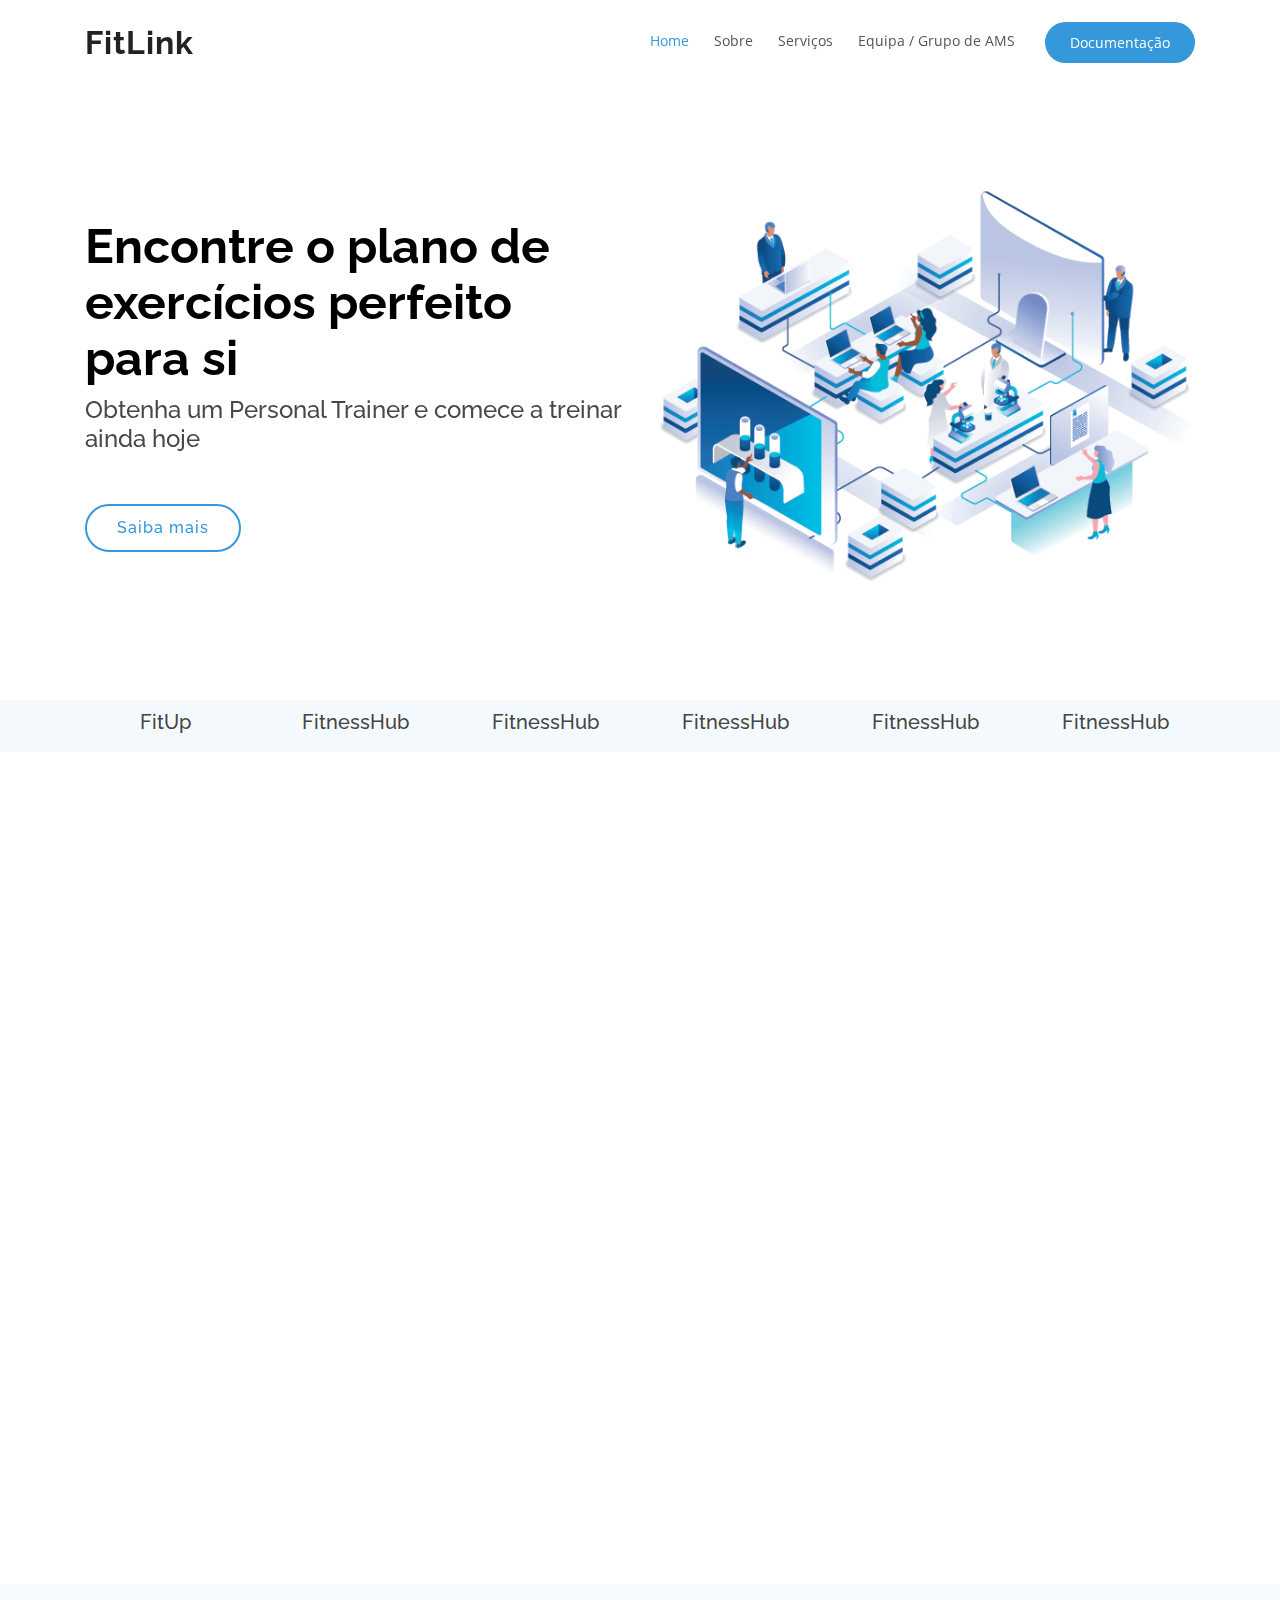
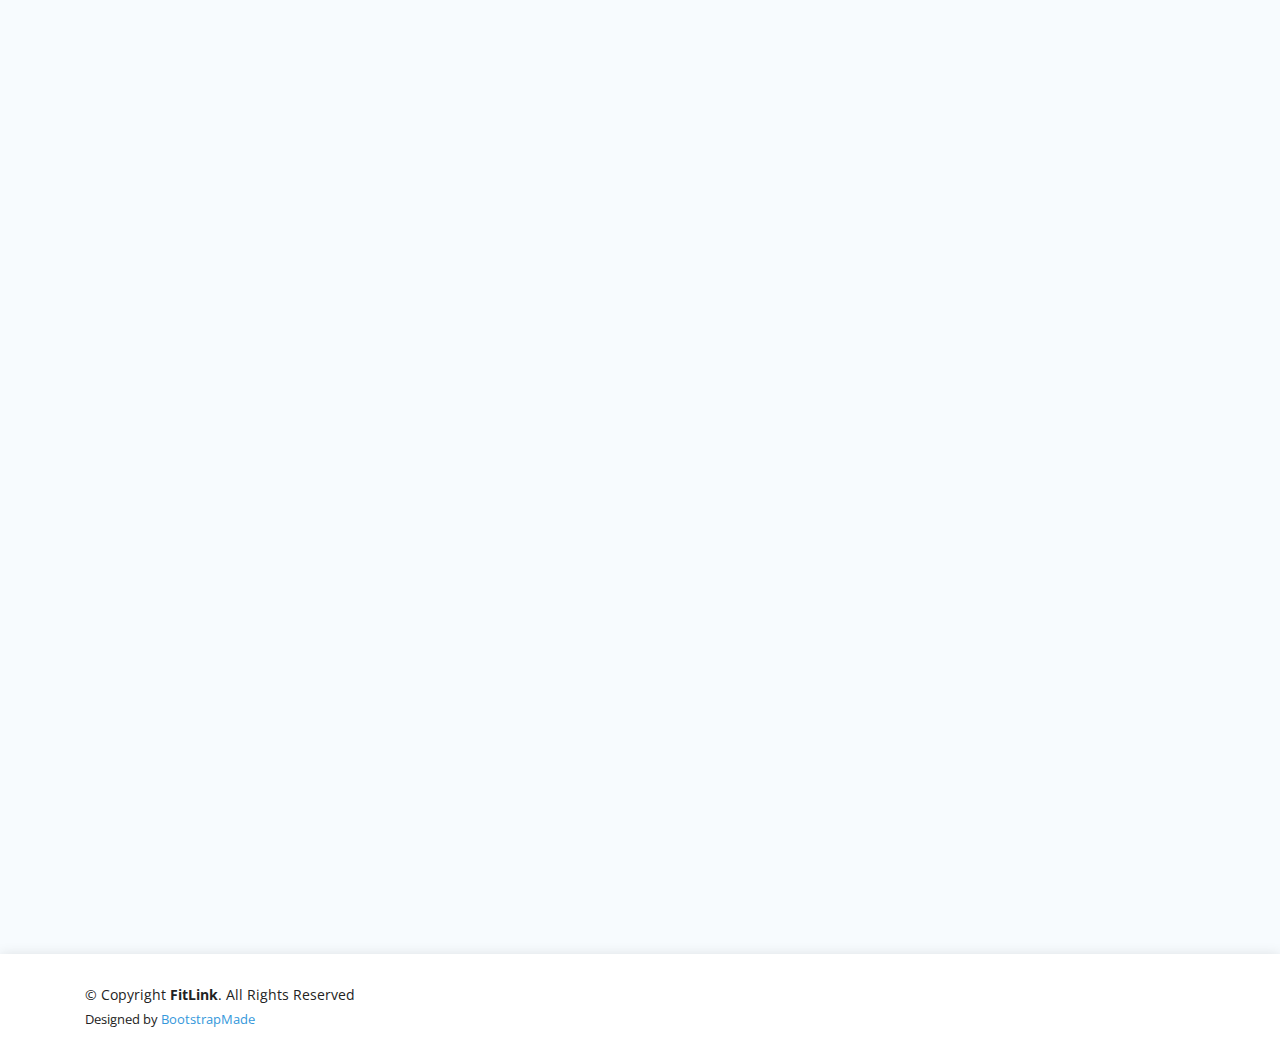
==== index.html @ c886f967 "Fix" ====
<!DOCTYPE html>
<html lang="pt">

<head>
    <meta charset="utf-8">
    <meta content="width=device-width, initial-scale=1.0" name="viewport">

    <title>AMS301 - FitLink</title>
    <meta content="" name="description">
    <meta content="" name="keywords">

    <!-- Favicons -->
    <link href="assets/img/favicon.png" rel="icon">
    <link href="assets/img/apple-touch-icon.png" rel="apple-touch-icon">

    <!-- Google Fonts -->
    <link href="https://fonts.googleapis.com/css?family=Open+Sans:300,300i,400,400i,600,600i,700,700i|Raleway:300,300i,400,400i,500,500i,600,600i,700,700i|Poppins:300,300i,400,400i,500,500i,600,600i,700,700i" rel="stylesheet">

    <!-- Vendor CSS Files -->
    <link href="assets/vendor/bootstrap/css/bootstrap.min.css" rel="stylesheet">
    <link href="assets/vendor/icofont/icofont.min.css" rel="stylesheet">
    <link href="assets/vendor/remixicon/remixicon.css" rel="stylesheet">
    <link href="assets/vendor/boxicons/css/boxicons.min.css" rel="stylesheet">
    <link href="assets/vendor/owl.carousel/assets/owl.carousel.min.css" rel="stylesheet">
    <link href="assets/vendor/venobox/venobox.css" rel="stylesheet">
    <link href="assets/vendor/aos/aos.css" rel="stylesheet">

    <!-- Template Main CSS File -->
    <link href="assets/css/style.css" rel="stylesheet">

    <!-- =======================================================
  * Template Name: Vesperr - v2.2.1
  * Template URL: https://bootstrapmade.com/vesperr-free-bootstrap-template/
  * Author: BootstrapMade.com
  * License: https://bootstrapmade.com/license/
  ======================================================== -->
</head>

<body>

    <!-- ======= Header ======= -->
    <header id="header" class="fixed-top d-flex align-items-center">
        <div class="container d-flex align-items-center">

            <div class="logo mr-auto">
                <h1 class="text-light"><a href="index.html"><span>FitLink</span></a></h1>
                <!-- Uncomment below if you prefer to use an image logo -->
                <!-- <a href="index.html"><img src="assets/img/logo.png" alt="" class="img-fluid"></a>-->
            </div>

            <nav class="nav-menu d-none d-lg-block">
                <ul>
                    <li class="active"><a href="#">Home</a></li>
                    <li><a href="#about">Sobre</a></li>
                    <li><a href="#services">Serviços</a></li>
                    <!-- <li><a href="#portfolio">Portfolio</a></li> -->
                    <li><a href="#team">Equipa / Grupo de AMS</a></li>
                    <!--<li><a href="#pricing">Mensalidades?</a></li>-->
                    <!-- <li class="drop-down"><a href="">Drop Down</a>
            <ul>
              <li><a href="#">Drop Down 1</a></li>
              <li class="drop-down"><a href="#">Drop Down 2</a>
                <ul>
                  <li><a href="#">Deep Drop Down 1</a></li>
                  <li><a href="#">Deep Drop Down 2</a></li>
                  <li><a href="#">Deep Drop Down 3</a></li>
                  <li><a href="#">Deep Drop Down 4</a></li>
                  <li><a href="#">Deep Drop Down 5</a></li>
                </ul>
              </li>
              <li><a href="#">Drop Down 3</a></li>
              <li><a href="#">Drop Down 4</a></li>
              <li><a href="#">Drop Down 5</a></li>
            </ul>
          </li>
          <li><a href="#contact">Contact</a></li> -->

                    <li class="get-started"><a href="documentacao.html">Documentação</a></li>
                </ul>
            </nav>
            <!-- .nav-menu -->

        </div>
    </header>
    <!-- End Header -->

    <!-- ======= Hero Section ======= -->
    <section id="hero" class="d-flex align-items-center">

        <div class="container">
            <div class="row">
                <div class="col-lg-6 pt-5 pt-lg-0 order-2 order-lg-1 d-flex flex-column justify-content-center">
                    <h1 data-aos="fade-up">Encontre o plano de exercícios perfeito para si</h1>
                    <h2 data-aos="fade-up" data-aos-delay="400"> Obtenha um Personal Trainer e comece a treinar ainda hoje</h2>
                    <div data-aos="fade-up" data-aos-delay="800">
                        <a href="#about" class="btn-get-started scrollto">Saiba mais</a>
                    </div>
                </div>
                <div class="col-lg-6 order-1 order-lg-2 hero-img" data-aos="fade-left" data-aos-delay="200">
                    <img src="assets/img/hero-img.png" class="img-fluid animated" alt="">
                </div>
            </div>
        </div>

    </section>
    <!-- End Hero -->

    <main id="main">

        <!-- ======= Clients Section ======= -->
        <section id="clients" class="clients clients">
            <div class="container">

                <div class="row">

                    <div class="col-lg-2 col-md-4 col-6">
                        <h5>FitUp</h5>
                    </div>

                    <div class="col-lg-2 col-md-4 col-6">
                        <h5>FitnessHub</h5>
                    </div>

                    <div class="col-lg-2 col-md-4 col-6">
                        <h5>FitnessHub</h5>
                    </div>

                    <div class="col-lg-2 col-md-4 col-6">
                        <h5>FitnessHub</h5>
                    </div>

                    <div class="col-lg-2 col-md-4 col-6">
                        <h5>FitnessHub</h5>
                    </div>

                    <div class="col-lg-2 col-md-4 col-6">
                        <h5>FitnessHub</h5>
                    </div>

                </div>

            </div>
        </section>
        <!-- End Clients Section -->

        <!-- ======= About Us Section ======= -->
        <section id="about" class="about">
            <div class="container">

                <div class="section-title" data-aos="fade-up">
                    <h2>Sobre nós</h2>
                </div>

                <div class="row content">
                    <div class="col-md-6" data-aos="fade-up" data-aos-delay="150">
                        <p>
                            O FitLink ....
                        </p>
                        <ul>
                            <li><i class="ri-check-double-line"></i> Obtenha um plano feito para si</li>
                            <li><i class="ri-check-double-line"></i> Realize o seu treino às horas que deseja</li>
                            <li><i class="ri-check-double-line"></i> Faça treinos em casa, num ginásio associado, onde queira</li>
                        </ul>
                    </div>
                </div>

            </div>
        </section>
        <!-- End About Us Section -->

        <!-- ======= Counts Section =======
        <section id="counts" class="counts">
            <div class="container">

                <div class="row">
                    <div class="image col-xl-5 d-flex align-items-stretch justify-content-center justify-content-xl-start" data-aos="fade-right" data-aos-delay="150">
                        <img src="assets/img/counts-img.svg" alt="" class="img-fluid">
                    </div>

                    <div class="col-xl-7 d-flex align-items-stretch pt-4 pt-xl-0" data-aos="fade-left" data-aos-delay="300">
                        <div class="content d-flex flex-column justify-content-center">
                            <div class="row">
                                <div class="col-md-6 d-md-flex align-items-md-stretch">
                                    <div class="count-box">
                                        <i class="icofont-simple-smile"></i>
                                        <span data-toggle="counter-up">65</span>
                                        <p><strong>Happy Clients</strong> consequuntur voluptas nostrum aliquid ipsam architecto ut.</p>
                                    </div>
                                </div>

                                <div class="col-md-6 d-md-flex align-items-md-stretch">
                                    <div class="count-box">
                                        <i class="icofont-document-folder"></i>
                                        <span data-toggle="counter-up">85</span>
                                        <p><strong>Projects</strong> adipisci atque cum quia aspernatur totam laudantium et quia dere tan</p>
                                    </div>
                                </div>

                                <div class="col-md-6 d-md-flex align-items-md-stretch">
                                    <div class="count-box">
                                        <i class="icofont-clock-time"></i>
                                        <span data-toggle="counter-up">12</span>
                                        <p><strong>Years of experience</strong> aut commodi quaerat modi aliquam nam ducimus aut voluptate non vel</p>
                                    </div>
                                </div>

                                <div class="col-md-6 d-md-flex align-items-md-stretch">
                                    <div class="count-box">
                                        <i class="icofont-award"></i>
                                        <span data-toggle="counter-up">15</span>
                                        <p><strong>Awards</strong> rerum asperiores dolor alias quo reprehenderit eum et nemo pad der</p>
                                    </div>
                                </div>
                            </div>
                        </div>
                        <!-- End .content-->
        </div>
        </div>

        </div>
        </section>
        <!-- End Counts Section -->

        <!-- ======= Services Section ======= -->
        <section id="services" class="services">
            <div class="container">

                <div class="section-title" data-aos="fade-up">
                    <h2>Services</h2>
                    <p>Magnam dolores commodi suscipit eius consequatur ex aliquid fug</p>
                </div>

                <div class="row">
                    <div class="col-md-6 col-lg-3 d-flex align-items-stretch mb-5 mb-lg-0">
                        <div class="icon-box" data-aos="fade-up" data-aos-delay="100">
                            <div class="icon"><i class="bx bxl-dribbble"></i></div>
                            <h4 class="title"><a href="">Lorem Ipsum</a></h4>
                            <p class="description">Voluptatum deleniti atque corrupti quos dolores et quas molestias excepturi</p>
                        </div>
                    </div>

                    <div class="col-md-6 col-lg-3 d-flex align-items-stretch mb-5 mb-lg-0">
                        <div class="icon-box" data-aos="fade-up" data-aos-delay="200">
                            <div class="icon"><i class="bx bx-file"></i></div>
                            <h4 class="title"><a href="">Sed ut perspiciatis</a></h4>
                            <p class="description">Duis aute irure dolor in reprehenderit in voluptate velit esse cillum dolore</p>
                        </div>
                    </div>

                    <div class="col-md-6 col-lg-3 d-flex align-items-stretch mb-5 mb-lg-0">
                        <div class="icon-box" data-aos="fade-up" data-aos-delay="300">
                            <div class="icon"><i class="bx bx-tachometer"></i></div>
                            <h4 class="title"><a href="">Magni Dolores</a></h4>
                            <p class="description">Excepteur sint occaecat cupidatat non proident, sunt in culpa qui officia</p>
                        </div>
                    </div>

                    <div class="col-md-6 col-lg-3 d-flex align-items-stretch mb-5 mb-lg-0">
                        <div class="icon-box" data-aos="fade-up" data-aos-delay="400">
                            <div class="icon"><i class="bx bx-world"></i></div>
                            <h4 class="title"><a href="">Nemo Enim</a></h4>
                            <p class="description">At vero eos et accusamus et iusto odio dignissimos ducimus qui blanditiis</p>
                        </div>
                    </div>

                </div>

            </div>
        </section>
        <!-- End Services Section -->

        <!-- ======= More Services Section ======= 
        <section id="more-services" class="more-services">
            <div class="container">

                <div class="row">
                    <div class="col-md-6 d-flex align-items-stretch">
                        <div class="card" style='background-image: url("assets/img/more-services-1.jpg");' data-aos="fade-up" data-aos-delay="100">
                            <div class="card-body">
                                <h5 class="card-title"><a href="">Lobira Duno</a></h5>
                                <p class="card-text">Lorem ipsum dolor sit amet, consectetur elit, sed do eiusmod tempor ut labore et dolore magna aliqua.</p>
                                <div class="read-more"><a href="#"><i class="icofont-arrow-right"></i> Read More</a></div>
                            </div>
                        </div>
                    </div>
                    <div class="col-md-6 d-flex align-items-stretch mt-4 mt-md-0">
                        <div class="card" style='background-image: url("assets/img/more-services-2.jpg");' data-aos="fade-up" data-aos-delay="200">
                            <div class="card-body">
                                <h5 class="card-title"><a href="">Limere Radses</a></h5>
                                <p class="card-text">Sed ut perspiciatis unde omnis iste natus error sit voluptatem doloremque laudantium, totam rem.</p>
                                <div class="read-more"><a href="#"><i class="icofont-arrow-right"></i> Read More</a></div>
                            </div>
                        </div>

                    </div>
                    <div class="col-md-6 d-flex align-items-stretch mt-4">
                        <div class="card" style='background-image: url("assets/img/more-services-3.jpg");' data-aos="fade-up" data-aos-delay="100">
                            <div class="card-body">
                                <h5 class="card-title"><a href="">Nive Lodo</a></h5>
                                <p class="card-text">Nemo enim ipsam voluptatem quia voluptas sit aut odit aut fugit, sed quia magni dolores.</p>
                                <div class="read-more"><a href="#"><i class="icofont-arrow-right"></i> Read More</a></div>
                            </div>
                        </div>
                    </div>
                    <div class="col-md-6 d-flex align-items-stretch mt-4">
                        <div class="card" style='background-image: url("assets/img/more-services-4.jpg");' data-aos="fade-up" data-aos-delay="200">
                            <div class="card-body">
                                <h5 class="card-title"><a href="">Pale Treda</a></h5>
                                <p class="card-text">Nostrum eum sed et autem dolorum perspiciatis. Magni porro quisquam laudantium voluptatem.</p>
                                <div class="read-more"><a href="#"><i class="icofont-arrow-right"></i> Read More</a></div>
                            </div>
                        </div>
                    </div>
                </div>

            </div>
        </section>
        <!-- End More Services Section -->

        <!-- ======= Features Section ======= 
        <section id="features" class="features">
            <div class="container">

                <div class="section-title" data-aos="fade-up">
                    <h2>Features</h2>
                    <p>Necessitatibus eius consequatur ex aliquid fuga eum quidem</p>
                </div>

                <div class="row" data-aos="fade-up" data-aos-delay="300">
                    <div class="col-lg-3 col-md-4">
                        <div class="icon-box">
                            <i class="ri-store-line" style="color: #ffbb2c;"></i>
                            <h3><a href="">Lorem Ipsum</a></h3>
                        </div>
                    </div>
                    <div class="col-lg-3 col-md-4 mt-4 mt-md-0">
                        <div class="icon-box">
                            <i class="ri-bar-chart-box-line" style="color: #5578ff;"></i>
                            <h3><a href="">Dolor Sitema</a></h3>
                        </div>
                    </div>
                    <div class="col-lg-3 col-md-4 mt-4 mt-md-0">
                        <div class="icon-box">
                            <i class="ri-calendar-todo-line" style="color: #e80368;"></i>
                            <h3><a href="">Sed perspiciatis</a></h3>
                        </div>
                    </div>
                    <div class="col-lg-3 col-md-4 mt-4 mt-lg-0">
                        <div class="icon-box">
                            <i class="ri-paint-brush-line" style="color: #e361ff;"></i>
                            <h3><a href="">Magni Dolores</a></h3>
                        </div>
                    </div>
                    <div class="col-lg-3 col-md-4 mt-4">
                        <div class="icon-box">
                            <i class="ri-database-2-line" style="color: #47aeff;"></i>
                            <h3><a href="">Nemo Enim</a></h3>
                        </div>
                    </div>
                    <div class="col-lg-3 col-md-4 mt-4">
                        <div class="icon-box">
                            <i class="ri-gradienter-line" style="color: #ffa76e;"></i>
                            <h3><a href="">Eiusmod Tempor</a></h3>
                        </div>
                    </div>
                    <div class="col-lg-3 col-md-4 mt-4">
                        <div class="icon-box">
                            <i class="ri-file-list-3-line" style="color: #11dbcf;"></i>
                            <h3><a href="">Midela Teren</a></h3>
                        </div>
                    </div>
                    <div class="col-lg-3 col-md-4 mt-4">
                        <div class="icon-box">
                            <i class="ri-price-tag-2-line" style="color: #4233ff;"></i>
                            <h3><a href="">Pira Neve</a></h3>
                        </div>
                    </div>
                    <div class="col-lg-3 col-md-4 mt-4">
                        <div class="icon-box">
                            <i class="ri-anchor-line" style="color: #b2904f;"></i>
                            <h3><a href="">Dirada Pack</a></h3>
                        </div>
                    </div>
                    <div class="col-lg-3 col-md-4 mt-4">
                        <div class="icon-box">
                            <i class="ri-disc-line" style="color: #b20969;"></i>
                            <h3><a href="">Moton Ideal</a></h3>
                        </div>
                    </div>
                    <div class="col-lg-3 col-md-4 mt-4">
                        <div class="icon-box">
                            <i class="ri-base-station-line" style="color: #ff5828;"></i>
                            <h3><a href="">Verdo Park</a></h3>
                        </div>
                    </div>
                    <div class="col-lg-3 col-md-4 mt-4">
                        <div class="icon-box">
                            <i class="ri-fingerprint-line" style="color: #29cc61;"></i>
                            <h3><a href="">Flavor Nivelanda</a></h3>
                        </div>
                    </div>
                </div>

            </div>
        </section>
        <!-- End Features Section -->

        <!-- ======= Testimonials Section ======= 
    <section id="testimonials" class="testimonials section-bg">
      <div class="container">

        <div class="section-title" data-aos="fade-up">
          <h2>Testimonials</h2>
          <p>Magnam dolores commodi suscipit eum quidem consectetur velit</p>
        </div>

        <div class="owl-carousel testimonials-carousel" data-aos="fade-up" data-aos-delay="200">

          <div class="testimonial-wrap">
            <div class="testimonial-item">
              <img src="assets/img/testimonials/testimonials-1.jpg" class="testimonial-img" alt="">
              <h3>Saul Goodman</h3>
              <h4>Ceo &amp; Founder</h4>
              <p>
                <i class="bx bxs-quote-alt-left quote-icon-left"></i>
                Proin iaculis purus consequat sem cure digni ssim donec porttitora entum suscipit rhoncus. Accusantium quam, ultricies eget id, aliquam eget nibh et. Maecen aliquam, risus at semper.
                <i class="bx bxs-quote-alt-right quote-icon-right"></i>
              </p>
            </div>
          </div>

          <div class="testimonial-wrap">
            <div class="testimonial-item">
              <img src="assets/img/testimonials/testimonials-2.jpg" class="testimonial-img" alt="">
              <h3>Sara Wilsson</h3>
              <h4>Designer</h4>
              <p>
                <i class="bx bxs-quote-alt-left quote-icon-left"></i>
                Export tempor illum tamen malis malis eram quae irure esse labore quem cillum quid cillum eram malis quorum velit fore eram velit sunt aliqua noster fugiat irure amet legam anim culpa.
                <i class="bx bxs-quote-alt-right quote-icon-right"></i>
              </p>
            </div>
          </div>

          <div class="testimonial-wrap">
            <div class="testimonial-item">
              <img src="assets/img/testimonials/testimonials-3.jpg" class="testimonial-img" alt="">
              <h3>Jena Karlis</h3>
              <h4>Store Owner</h4>
              <p>
                <i class="bx bxs-quote-alt-left quote-icon-left"></i>
                Enim nisi quem export duis labore cillum quae magna enim sint quorum nulla quem veniam duis minim tempor labore quem eram duis noster aute amet eram fore quis sint minim.
                <i class="bx bxs-quote-alt-right quote-icon-right"></i>
              </p>
            </div>
          </div>

          <div class="testimonial-wrap">
            <div class="testimonial-item">
              <img src="assets/img/testimonials/testimonials-4.jpg" class="testimonial-img" alt="">
              <h3>Matt Brandon</h3>
              <h4>Freelancer</h4>
              <p>
                <i class="bx bxs-quote-alt-left quote-icon-left"></i>
                Fugiat enim eram quae cillum dolore dolor amet nulla culpa multos export minim fugiat minim velit minim dolor enim duis veniam ipsum anim magna sunt elit fore quem dolore labore illum veniam.
                <i class="bx bxs-quote-alt-right quote-icon-right"></i>
              </p>
            </div>
          </div>

          <div class="testimonial-wrap">
            <div class="testimonial-item">
              <img src="assets/img/testimonials/testimonials-5.jpg" class="testimonial-img" alt="">
              <h3>John Larson</h3>
              <h4>Entrepreneur</h4>
              <p>
                <i class="bx bxs-quote-alt-left quote-icon-left"></i>
                Quis quorum aliqua sint quem legam fore sunt eram irure aliqua veniam tempor noster veniam enim culpa labore duis sunt culpa nulla illum cillum fugiat legam esse veniam culpa fore nisi cillum quid.
                <i class="bx bxs-quote-alt-right quote-icon-right"></i>
              </p>
            </div>
          </div>

        </div>

      </div>
    </section>-->
        <!-- End Testimonials Section -->
        <!-- ======= Portfolio Section ======= 
    <section id="portfolio" class="portfolio">
      <div class="container">

        <div class="section-title" data-aos="fade-up">
          <h2>Portfolio</h2>
          <p>Necessitatibus eius consequatur ex aliquid fuga eum quidem</p>
        </div>

        <div class="row" data-aos="fade-up" data-aos-delay="200">
          <div class="col-lg-12 d-flex justify-content-center">
            <ul id="portfolio-flters">
              <li data-filter="*" class="filter-active">All</li>
              <li data-filter=".filter-app">App</li>
              <li data-filter=".filter-card">Card</li>
              <li data-filter=".filter-web">Web</li>
            </ul>
          </div>
        </div>

        <div class="row portfolio-container" data-aos="fade-up" data-aos-delay="400">

          <div class="col-lg-4 col-md-6 portfolio-item filter-app">
            <div class="portfolio-wrap">
              <img src="assets/img/portfolio/portfolio-1.jpg" class="img-fluid" alt="">
              <div class="portfolio-info">
                <h4>App 1</h4>
                <p>App</p>
                <div class="portfolio-links">
                  <a href="assets/img/portfolio/portfolio-1.jpg" data-gall="portfolioGallery" class="venobox" title="App 1"><i class="bx bx-plus"></i></a>
                  <a href="portfolio-details.html" title="More Details"><i class="bx bx-link"></i></a>
                </div>
              </div>
            </div>
          </div>

          <div class="col-lg-4 col-md-6 portfolio-item filter-web">
            <div class="portfolio-wrap">
              <img src="assets/img/portfolio/portfolio-2.jpg" class="img-fluid" alt="">
              <div class="portfolio-info">
                <h4>Web 3</h4>
                <p>Web</p>
                <div class="portfolio-links">
                  <a href="assets/img/portfolio/portfolio-2.jpg" data-gall="portfolioGallery" class="venobox" title="Web 3"><i class="bx bx-plus"></i></a>
                  <a href="portfolio-details.html" title="More Details"><i class="bx bx-link"></i></a>
                </div>
              </div>
            </div>
          </div>

          <div class="col-lg-4 col-md-6 portfolio-item filter-app">
            <div class="portfolio-wrap">
              <img src="assets/img/portfolio/portfolio-3.jpg" class="img-fluid" alt="">
              <div class="portfolio-info">
                <h4>App 2</h4>
                <p>App</p>
                <div class="portfolio-links">
                  <a href="assets/img/portfolio/portfolio-3.jpg" data-gall="portfolioGallery" class="venobox" title="App 2"><i class="bx bx-plus"></i></a>
                  <a href="portfolio-details.html" title="More Details"><i class="bx bx-link"></i></a>
                </div>
              </div>
            </div>
          </div>

          <div class="col-lg-4 col-md-6 portfolio-item filter-card">
            <div class="portfolio-wrap">
              <img src="assets/img/portfolio/portfolio-4.jpg" class="img-fluid" alt="">
              <div class="portfolio-info">
                <h4>Card 2</h4>
                <p>Card</p>
                <div class="portfolio-links">
                  <a href="assets/img/portfolio/portfolio-4.jpg" data-gall="portfolioGallery" class="venobox" title="Card 2"><i class="bx bx-plus"></i></a>
                  <a href="portfolio-details.html" title="More Details"><i class="bx bx-link"></i></a>
                </div>
              </div>
            </div>
          </div>

          <div class="col-lg-4 col-md-6 portfolio-item filter-web">
            <div class="portfolio-wrap">
              <img src="assets/img/portfolio/portfolio-5.jpg" class="img-fluid" alt="">
              <div class="portfolio-info">
                <h4>Web 2</h4>
                <p>Web</p>
                <div class="portfolio-links">
                  <a href="assets/img/portfolio/portfolio-5.jpg" data-gall="portfolioGallery" class="venobox" title="Web 2"><i class="bx bx-plus"></i></a>
                  <a href="portfolio-details.html" title="More Details"><i class="bx bx-link"></i></a>
                </div>
              </div>
            </div>
          </div>

          <div class="col-lg-4 col-md-6 portfolio-item filter-app">
            <div class="portfolio-wrap">
              <img src="assets/img/portfolio/portfolio-6.jpg" class="img-fluid" alt="">
              <div class="portfolio-info">
                <h4>App 3</h4>
                <p>App</p>
                <div class="portfolio-links">
                  <a href="assets/img/portfolio/portfolio-6.jpg" data-gall="portfolioGallery" class="venobox" title="App 3"><i class="bx bx-plus"></i></a>
                  <a href="portfolio-details.html" title="More Details"><i class="bx bx-link"></i></a>
                </div>
              </div>
            </div>
          </div>

          <div class="col-lg-4 col-md-6 portfolio-item filter-card">
            <div class="portfolio-wrap">
              <img src="assets/img/portfolio/portfolio-7.jpg" class="img-fluid" alt="">
              <div class="portfolio-info">
                <h4>Card 1</h4>
                <p>Card</p>
                <div class="portfolio-links">
                  <a href="assets/img/portfolio/portfolio-7.jpg" data-gall="portfolioGallery" class="venobox" title="Card 1"><i class="bx bx-plus"></i></a>
                  <a href="portfolio-details.html" title="More Details"><i class="bx bx-link"></i></a>
                </div>
              </div>
            </div>
          </div>

          <div class="col-lg-4 col-md-6 portfolio-item filter-card">
            <div class="portfolio-wrap">
              <img src="assets/img/portfolio/portfolio-8.jpg" class="img-fluid" alt="">
              <div class="portfolio-info">
                <h4>Card 3</h4>
                <p>Card</p>
                <div class="portfolio-links">
                  <a href="assets/img/portfolio/portfolio-8.jpg" data-gall="portfolioGallery" class="venobox" title="Card 3"><i class="bx bx-plus"></i></a>
                  <a href="portfolio-details.html" title="More Details"><i class="bx bx-link"></i></a>
                </div>
              </div>
            </div>
          </div>

          <div class="col-lg-4 col-md-6 portfolio-item filter-web">
            <div class="portfolio-wrap">
              <img src="assets/img/portfolio/portfolio-9.jpg" class="img-fluid" alt="">
              <div class="portfolio-info">
                <h4>Web 3</h4>
                <p>Web</p>
                <div class="portfolio-links">
                  <a href="assets/img/portfolio/portfolio-9.jpg" data-gall="portfolioGallery" class="venobox" title="Web 3"><i class="bx bx-plus"></i></a>
                  <a href="portfolio-details.html" title="More Details"><i class="bx bx-link"></i></a>
                </div>
              </div>
            </div>
          </div>

        </div>

      </div>
    </section>-->
        <!-- End Portfolio Section -->

        <!-- ======= Team Section ======= -->
        <section id="team" class="team section-bg">
            <div class="container">

                <div class="section-title" data-aos="fade-up">
                    <h2>Team</h2>
                    <p>Necessitatibus eius consequatur ex aliquid fuga eum quidem</p>
                </div>

                <div class="row">

                    <div class="col-lg-3 col-md-6 d-flex align-items-stretch">
                        <div class="member" data-aos="fade-up" data-aos-delay="100">
                            <div class="member-img">
                                <img src="assets/img/team/team-1.jpg" class="img-fluid" alt="">
                                <div class="social">
                                    <a href=""><i class="icofont-twitter"></i></a>
                                    <a href=""><i class="icofont-facebook"></i></a>
                                    <a href=""><i class="icofont-instagram"></i></a>
                                    <a href=""><i class="icofont-linkedin"></i></a>
                                </div>
                            </div>
                            <div class="member-info">
                                <h4>Walter White</h4>
                                <span>Chief Executive Officer</span>
                            </div>
                        </div>
                    </div>

                    <div class="col-lg-3 col-md-6 d-flex align-items-stretch">
                        <div class="member" data-aos="fade-up" data-aos-delay="200">
                            <div class="member-img">
                                <img src="assets/img/team/team-2.jpg" class="img-fluid" alt="">
                                <div class="social">
                                    <a href=""><i class="icofont-twitter"></i></a>
                                    <a href=""><i class="icofont-facebook"></i></a>
                                    <a href=""><i class="icofont-instagram"></i></a>
                                    <a href=""><i class="icofont-linkedin"></i></a>
                                </div>
                            </div>
                            <div class="member-info">
                                <h4>Sarah Jhonson</h4>
                                <span>Product Manager</span>
                            </div>
                        </div>
                    </div>

                    <div class="col-lg-3 col-md-6 d-flex align-items-stretch">
                        <div class="member" data-aos="fade-up" data-aos-delay="300">
                            <div class="member-img">
                                <img src="assets/img/team/team-3.jpg" class="img-fluid" alt="">
                                <div class="social">
                                    <a href=""><i class="icofont-twitter"></i></a>
                                    <a href=""><i class="icofont-facebook"></i></a>
                                    <a href=""><i class="icofont-instagram"></i></a>
                                    <a href=""><i class="icofont-linkedin"></i></a>
                                </div>
                            </div>
                            <div class="member-info">
                                <h4>William Anderson</h4>
                                <span>CTO</span>
                            </div>
                        </div>
                    </div>

                    <div class="col-lg-3 col-md-6 d-flex align-items-stretch">
                        <div class="member" data-aos="fade-up" data-aos-delay="300">
                            <div class="member-img">
                                <img src="assets/img/team/team-3.jpg" class="img-fluid" alt="">
                                <div class="social">
                                    <a href=""><i class="icofont-twitter"></i></a>
                                    <a href=""><i class="icofont-facebook"></i></a>
                                    <a href=""><i class="icofont-instagram"></i></a>
                                    <a href=""><i class="icofont-linkedin"></i></a>
                                </div>
                            </div>
                            <div class="member-info">
                                <h4>William Anderson</h4>
                                <span>CTO</span>
                            </div>
                        </div>
                    </div>

                    <div class="col-lg-3 col-md-6 d-flex align-items-stretch">
                        <div class="member" data-aos="fade-up" data-aos-delay="400">
                            <div class="member-img">
                                <img src="assets/img/team/team-4.jpg" class="img-fluid" alt="">
                                <div class="social">
                                    <a href=""><i class="icofont-twitter"></i></a>
                                    <a href=""><i class="icofont-facebook"></i></a>
                                    <a href=""><i class="icofont-instagram"></i></a>
                                    <a href=""><i class="icofont-linkedin"></i></a>
                                </div>
                            </div>
                            <div class="member-info">
                                <h4>Amanda Jepson</h4>
                                <span>Accountant</span>
                            </div>
                        </div>
                    </div>

                </div>

            </div>
        </section>
        <!-- End Team Section -->

        <!-- ======= Pricing Section ======= 
    <section id="pricing" class="pricing">
      <div class="container">

        <div class="section-title">
          <h2>Pricing</h2>
          <p>Sit sint consectetur velit nemo qui impedit suscipit alias ea</p>
        </div>

        <div class="row">

          <div class="col-lg-4 col-md-6">
            <div class="box" data-aos="zoom-in-right" data-aos-delay="200">
              <h3>Free</h3>
              <h4><sup>$</sup>0<span> / month</span></h4>
              <ul>
                <li>Aida dere</li>
                <li>Nec feugiat nisl</li>
                <li>Nulla at volutpat dola</li>
                <li class="na">Pharetra massa</li>
                <li class="na">Massa ultricies mi</li>
              </ul>
              <div class="btn-wrap">
                <a href="#" class="btn-buy">Buy Now</a>
              </div>
            </div>
          </div>

          <div class="col-lg-4 col-md-6 mt-4 mt-md-0">
            <div class="box recommended" data-aos="zoom-in" data-aos-delay="100">
              <h3>Business</h3>
              <h4><sup>$</sup>19<span> / month</span></h4>
              <ul>
                <li>Aida dere</li>
                <li>Nec feugiat nisl</li>
                <li>Nulla at volutpat dola</li>
                <li>Pharetra massa</li>
                <li class="na">Massa ultricies mi</li>
              </ul>
              <div class="btn-wrap">
                <a href="#" class="btn-buy">Buy Now</a>
              </div>
            </div>
          </div>

          <div class="col-lg-4 col-md-6 mt-4 mt-lg-0">
            <div class="box" data-aos="zoom-in-left" data-aos-delay="200">
              <h3>Developer</h3>
              <h4><sup>$</sup>29<span> / month</span></h4>
              <ul>
                <li>Aida dere</li>
                <li>Nec feugiat nisl</li>
                <li>Nulla at volutpat dola</li>
                <li>Pharetra massa</li>
                <li>Massa ultricies mi</li>
              </ul>
              <div class="btn-wrap">
                <a href="#" class="btn-buy">Buy Now</a>
              </div>
            </div>
          </div>

        </div>

      </div>
    </section>-->
        <!-- End Pricing Section -->

        <!-- ======= F.A.Q Section ======= 
    <section id="faq" class="faq">
      <div class="container">

        <div class="section-title" data-aos="fade-up">
          <h2>Frequently Asked Questions</h2>
        </div>

        <div class="row faq-item d-flex align-items-stretch" data-aos="fade-up" data-aos-delay="100">
          <div class="col-lg-5">
            <i class="ri-question-line"></i>
            <h4>Non consectetur a erat nam at lectus urna duis?</h4>
          </div>
          <div class="col-lg-7">
            <p>
              Feugiat pretium nibh ipsum consequat. Tempus iaculis urna id volutpat lacus laoreet non curabitur gravida. Venenatis lectus magna fringilla urna porttitor rhoncus dolor purus non.
            </p>
          </div>
        </div>

        <div class="row faq-item d-flex align-items-stretch" data-aos="fade-up" data-aos-delay="200">
          <div class="col-lg-5">
            <i class="ri-question-line"></i>
            <h4>Feugiat scelerisque varius morbi enim nunc faucibus a pellentesque?</h4>
          </div>
          <div class="col-lg-7">
            <p>
              Dolor sit amet consectetur adipiscing elit pellentesque habitant morbi. Id interdum velit laoreet id donec ultrices. Fringilla phasellus faucibus scelerisque eleifend donec pretium. Est pellentesque elit ullamcorper dignissim.
            </p>
          </div>
        </div>

        <div class="row faq-item d-flex align-items-stretch" data-aos="fade-up" data-aos-delay="300">
          <div class="col-lg-5">
            <i class="ri-question-line"></i>
            <h4>Dolor sit amet consectetur adipiscing elit pellentesque habitant morbi?</h4>
          </div>
          <div class="col-lg-7">
            <p>
              Eleifend mi in nulla posuere sollicitudin aliquam ultrices sagittis orci. Faucibus pulvinar elementum integer enim. Sem nulla pharetra diam sit amet nisl suscipit. Rutrum tellus pellentesque eu tincidunt. Lectus urna duis convallis convallis tellus.
            </p>
          </div>
        </div>

        <div class="row faq-item d-flex align-items-stretch" data-aos="fade-up" data-aos-delay="400">
          <div class="col-lg-5">
            <i class="ri-question-line"></i>
            <h4>Ac odio tempor orci dapibus. Aliquam eleifend mi in nulla?</h4>
          </div>
          <div class="col-lg-7">
            <p>
              Aperiam itaque sit optio et deleniti eos nihil quidem cumque. Voluptas dolorum accusantium sunt sit enim. Provident consequuntur quam aut reiciendis qui rerum dolorem sit odio. Repellat assumenda soluta sunt pariatur error doloribus fuga.
            </p>
          </div>
        </div>

        <div class="row faq-item d-flex align-items-stretch" data-aos="fade-up" data-aos-delay="500">
          <div class="col-lg-5">
            <i class="ri-question-line"></i>
            <h4>Tempus quam pellentesque nec nam aliquam sem et tortor consequat?</h4>
          </div>
          <div class="col-lg-7">
            <p>
              Molestie a iaculis at erat pellentesque adipiscing commodo. Dignissim suspendisse in est ante in. Nunc vel risus commodo viverra maecenas accumsan. Sit amet nisl suscipit adipiscing bibendum est. Purus gravida quis blandit turpis cursus in
            </p>
          </div>
        </div>

      </div>
    </section>-->
        <!-- ======= Contact Section ======= 
    <section id="contact" class="contact">
      <div class="container">

        <div class="section-title" data-aos="fade-up">
          <h2>Contact Us</h2>
        </div>

        <div class="row">

          <div class="col-lg-4 col-md-6" data-aos="fade-up" data-aos-delay="100">
            <div class="contact-about">
              <h3>Vesperr</h3>
              <p>Cras fermentum odio eu feugiat. Justo eget magna fermentum iaculis eu non diam phasellus. Scelerisque felis imperdiet proin fermentum leo. Amet volutpat consequat mauris nunc congue.</p>
              <div class="social-links">
                <a href="#" class="twitter"><i class="icofont-twitter"></i></a>
                <a href="#" class="facebook"><i class="icofont-facebook"></i></a>
                <a href="#" class="instagram"><i class="icofont-instagram"></i></a>
                <a href="#" class="linkedin"><i class="icofont-linkedin"></i></a>
              </div>
            </div>
          </div>

          <div class="col-lg-3 col-md-6 mt-4 mt-md-0" data-aos="fade-up" data-aos-delay="200">
            <div class="info">
              <div>
                <i class="ri-map-pin-line"></i>
                <p>A108 Adam Street<br>New York, NY 535022</p>
              </div>

              <div>
                <i class="ri-mail-send-line"></i>
                <p>info@example.com</p>
              </div>

              <div>
                <i class="ri-phone-line"></i>
                <p>+1 5589 55488 55s</p>
              </div>

            </div>
          </div>

          <div class="col-lg-5 col-md-12" data-aos="fade-up" data-aos-delay="300">
            <form action="forms/contact.php" method="post" role="form" class="php-email-form">
              <div class="form-group">
                <input type="text" name="name" class="form-control" id="name" placeholder="Your Name" data-rule="minlen:4" data-msg="Please enter at least 4 chars" />
                <div class="validate"></div>
              </div>
              <div class="form-group">
                <input type="email" class="form-control" name="email" id="email" placeholder="Your Email" data-rule="email" data-msg="Please enter a valid email" />
                <div class="validate"></div>
              </div>
              <div class="form-group">
                <input type="text" class="form-control" name="subject" id="subject" placeholder="Subject" data-rule="minlen:4" data-msg="Please enter at least 8 chars of subject" />
                <div class="validate"></div>
              </div>
              <div class="form-group">
                <textarea class="form-control" name="message" rows="5" data-rule="required" data-msg="Please write something for us" placeholder="Message"></textarea>
                <div class="validate"></div>
              </div>
              <div class="mb-3">
                <div class="loading">Loading</div>
                <div class="error-message"></div>
                <div class="sent-message">Your message has been sent. Thank you!</div>
              </div>
              <div class="text-center"><button type="submit">Send Message</button></div>
            </form>
          </div>

        </div>

      </div>
    </section> -->

    </main>
    <!-- End #main -->

    <!-- ======= Footer ======= -->
    <footer id="footer">
        <div class="container">
            <div class="row d-flex align-items-center">
                <div class="col-lg-6 text-lg-left text-center">
                    <div class="copyright">
                        &copy; Copyright <strong>FitLink</strong>. All Rights Reserved
                    </div>
                    <div class="credits">
                        <!-- All the links in the footer should remain intact. -->
                        <!-- You can delete the links only if you purchased the pro version. -->
                        <!-- Licensing information: https://bootstrapmade.com/license/ -->
                        <!-- Purchase the pro version with working PHP/AJAX contact form: https://bootstrapmade.com/vesperr-free-bootstrap-template/ -->
                        Designed by <a href="https://bootstrapmade.com/">BootstrapMade</a>
                    </div>
                </div>
            </div>
        </div>
    </footer>
    <!-- End Footer -->

    <a href="#" class="back-to-top"><i class="icofont-simple-up"></i></a>

    <!-- Vendor JS Files -->
    <script src="assets/vendor/jquery/jquery.min.js"></script>
    <script src="assets/vendor/bootstrap/js/bootstrap.bundle.min.js"></script>
    <script src="assets/vendor/jquery.easing/jquery.easing.min.js"></script>
    <script src="assets/vendor/php-email-form/validate.js"></script>
    <script src="assets/vendor/waypoints/jquery.waypoints.min.js"></script>
    <script src="assets/vendor/counterup/counterup.min.js"></script>
    <script src="assets/vendor/owl.carousel/owl.carousel.min.js"></script>
    <script src="assets/vendor/isotope-layout/isotope.pkgd.min.js"></script>
    <script src="assets/vendor/venobox/venobox.min.js"></script>
    <script src="assets/vendor/aos/aos.js"></script>

    <!-- Template Main JS File -->
    <script src="assets/js/main.js"></script>

</body>

</html>
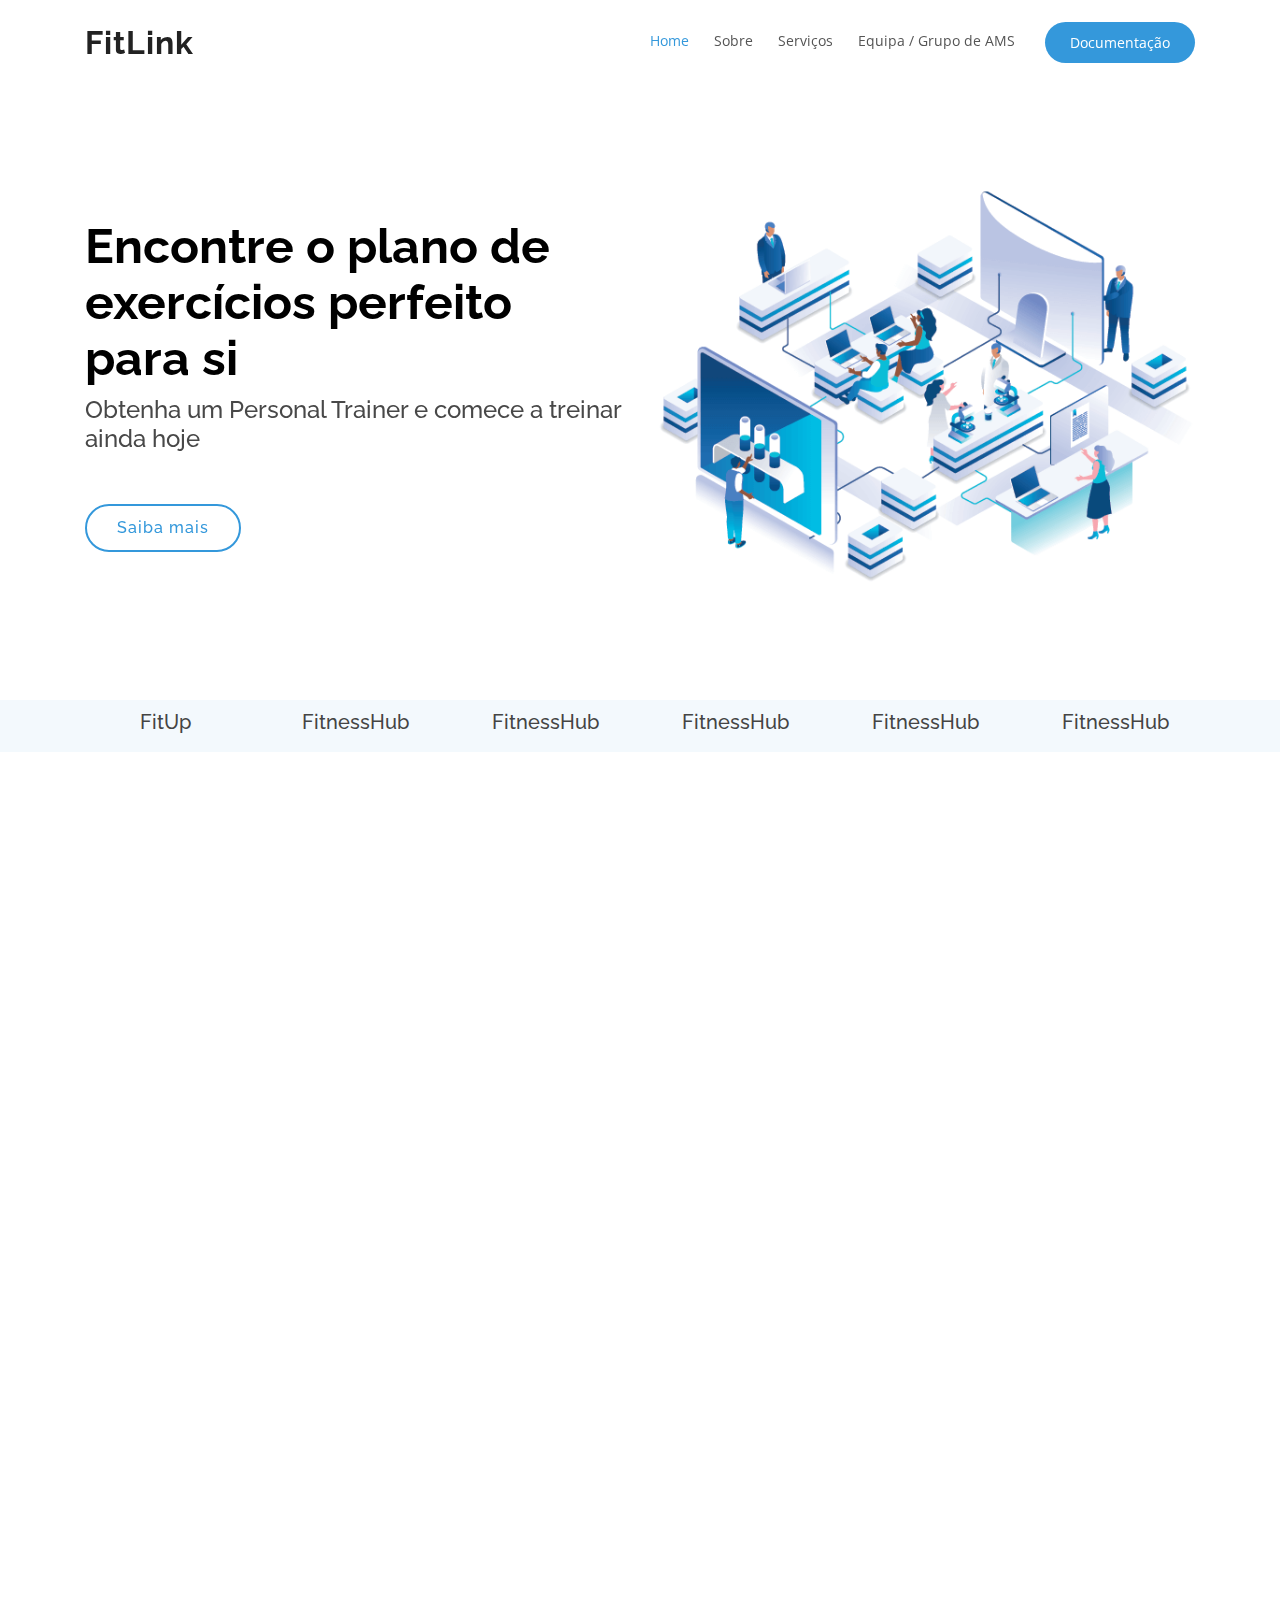
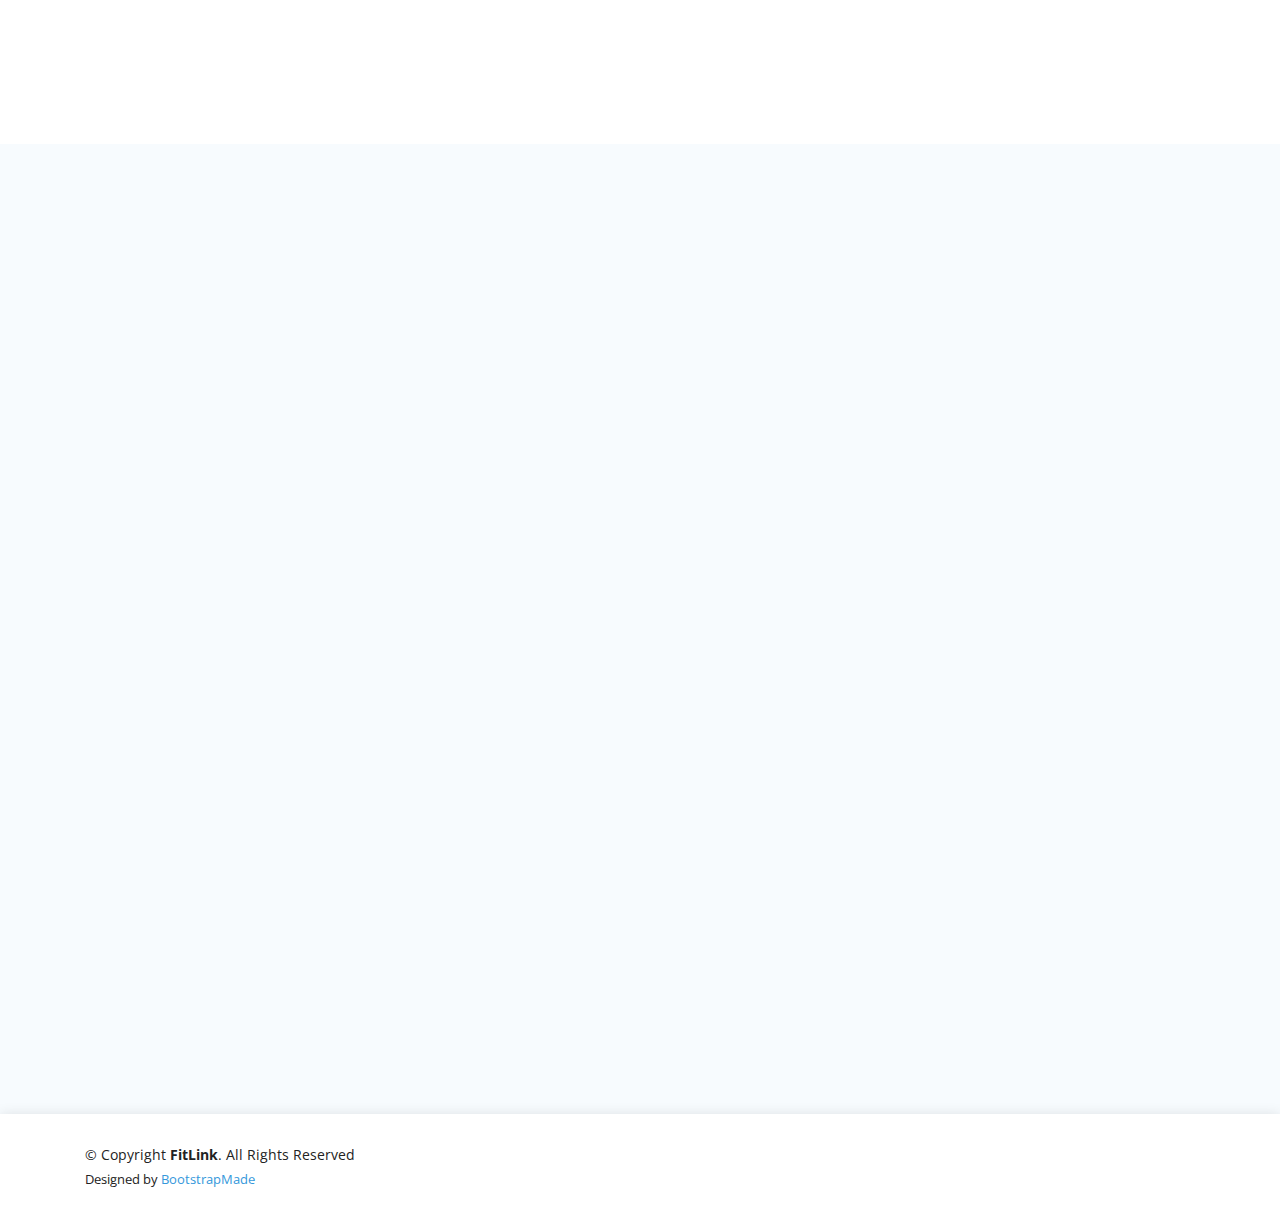
==== commit 8b569488: "about us text" ====
--- a/index.html
+++ b/index.html
@@ -154,8 +154,10 @@
                 <div class="row content">
                     <div class="col-md-6" data-aos="fade-up" data-aos-delay="150">
                         <p>
-                            O FitLink ....
+                            Tendo em atenção o estilo de vida de uma pessoa no mundo atual, a equipa do FitLink, constituída pelos membros abaixo, procurou arranjar uma solução tecnológica que procurasse reunir todos ginásios ao seu redor de forma a proporcionar-lhe um conjunto
+                            de oportunidades/atividades personalizadas com o intuito de o influenciar a adquirir um estilo de vida saudável
                         </p>
+                        <p> Com o FitLink pode: </p>
                         <ul>
                             <li><i class="ri-check-double-line"></i> Obtenha um plano feito para si</li>
                             <li><i class="ri-check-double-line"></i> Realize o seu treino às horas que deseja</li>
@@ -226,7 +228,7 @@
             <div class="container">
 
                 <div class="section-title" data-aos="fade-up">
-                    <h2>Services</h2>
+                    <h2>Funcionalidades</h2>
                     <p>Magnam dolores commodi suscipit eius consequatur ex aliquid fug</p>
                 </div>
 
@@ -645,7 +647,7 @@
             <div class="container">
 
                 <div class="section-title" data-aos="fade-up">
-                    <h2>Team</h2>
+                    <h2>Equipa</h2>
                     <p>Necessitatibus eius consequatur ex aliquid fuga eum quidem</p>
                 </div>
 
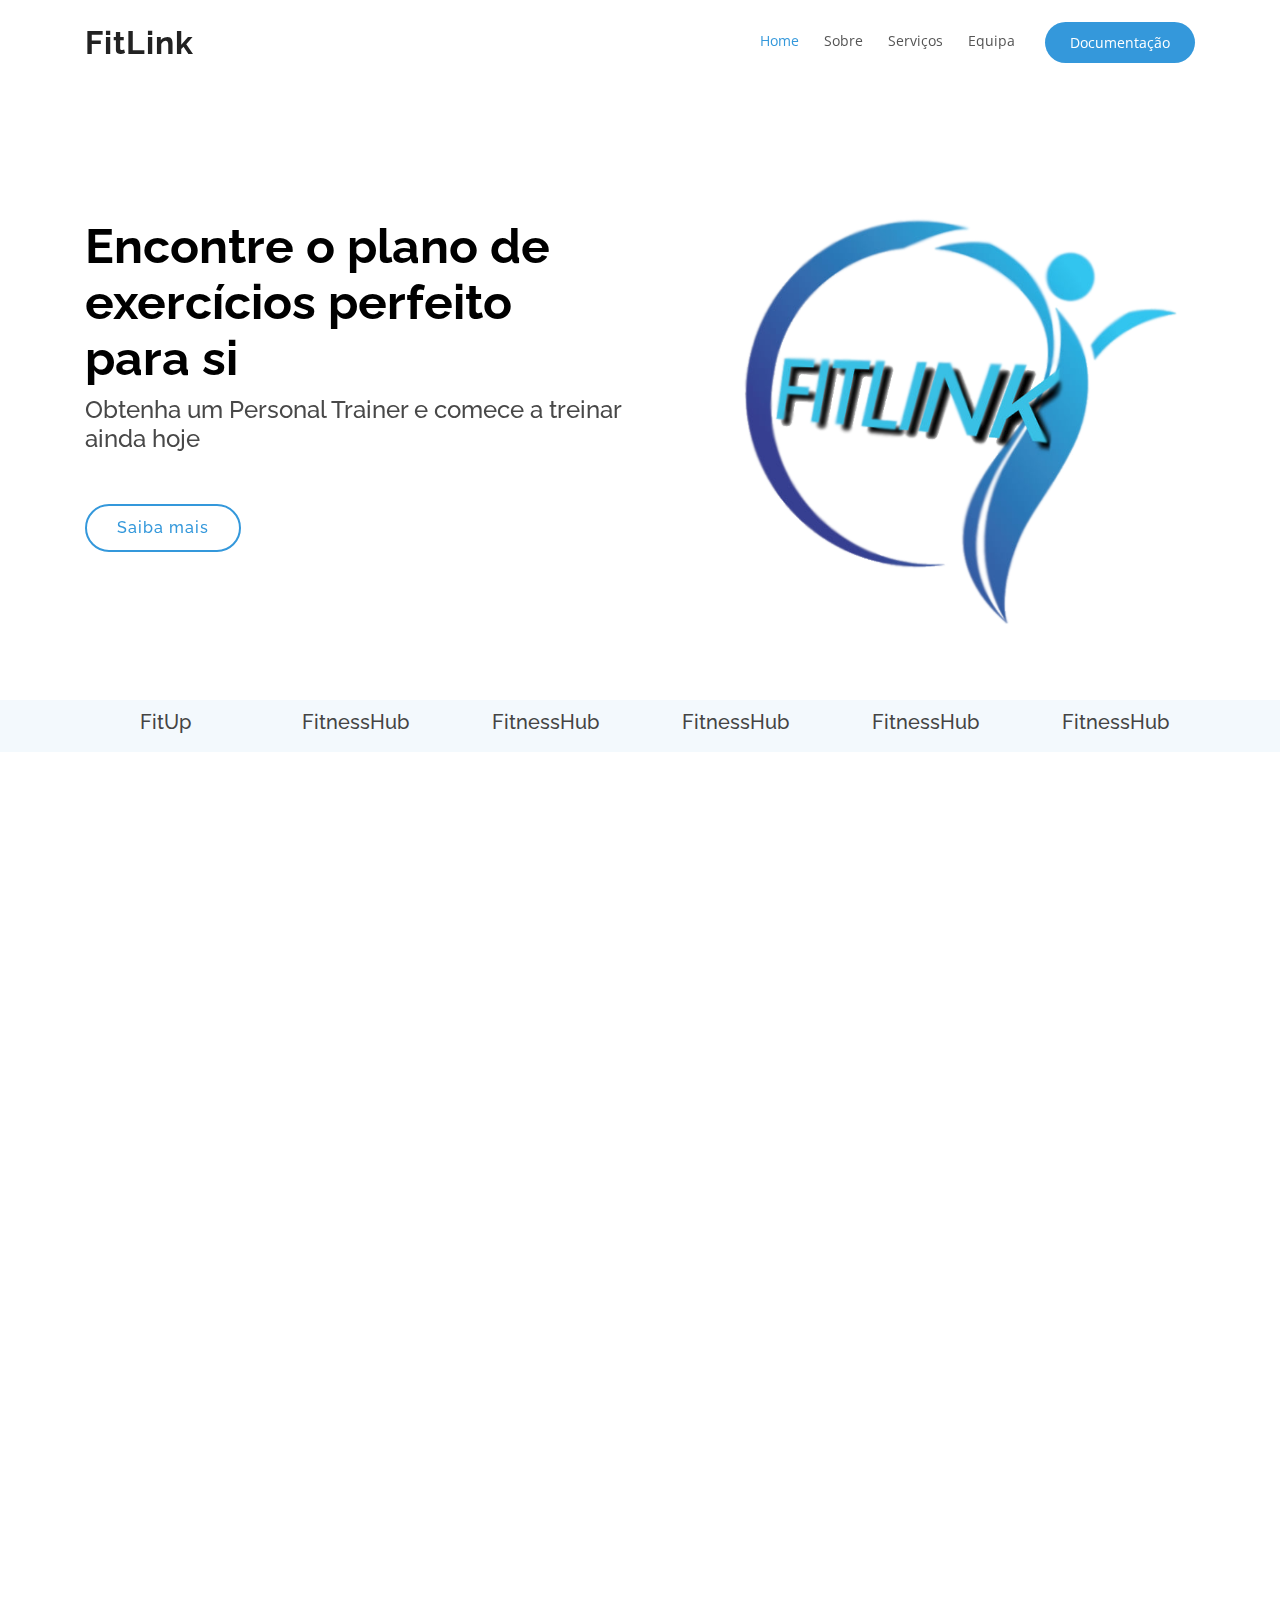
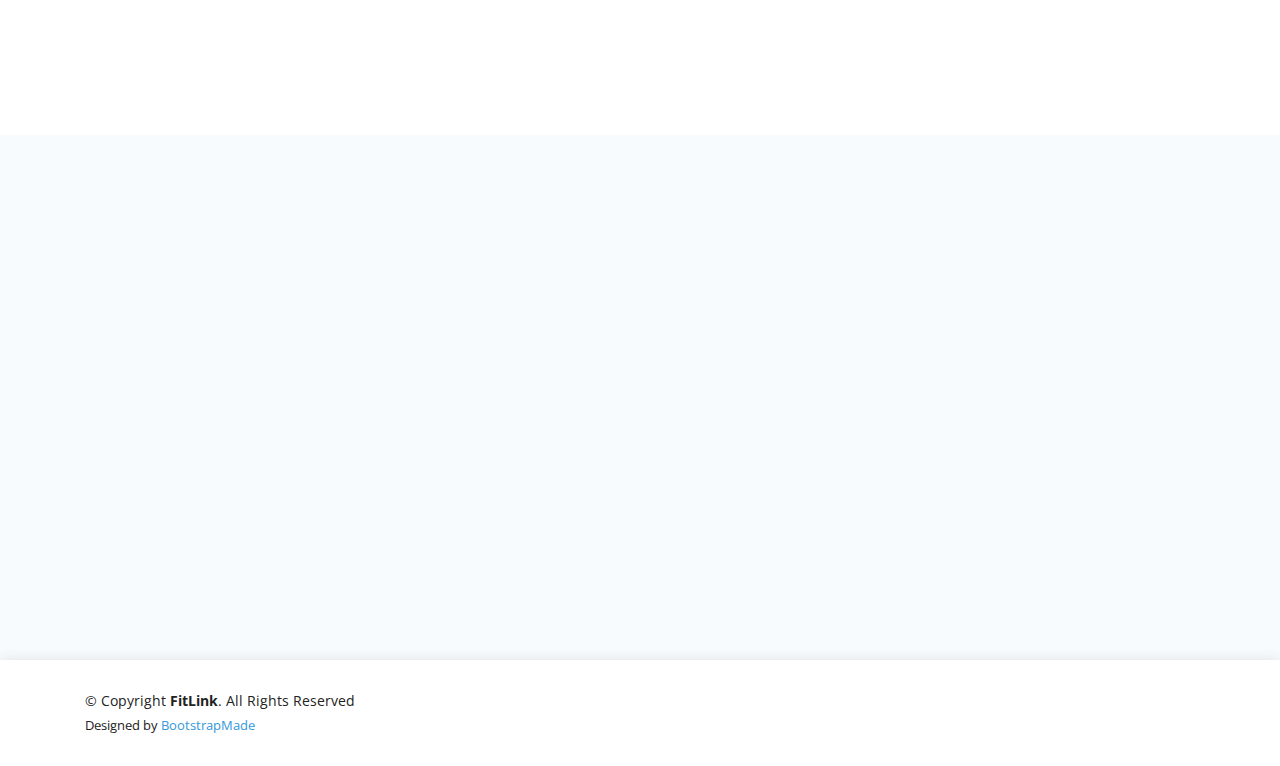
==== commit 58deb9d8: "before app section" ====
--- a/index.html
+++ b/index.html
@@ -53,27 +53,7 @@
                     <li class="active"><a href="#">Home</a></li>
                     <li><a href="#about">Sobre</a></li>
                     <li><a href="#services">Serviços</a></li>
-                    <!-- <li><a href="#portfolio">Portfolio</a></li> -->
-                    <li><a href="#team">Equipa / Grupo de AMS</a></li>
-                    <!--<li><a href="#pricing">Mensalidades?</a></li>-->
-                    <!-- <li class="drop-down"><a href="">Drop Down</a>
-            <ul>
-              <li><a href="#">Drop Down 1</a></li>
-              <li class="drop-down"><a href="#">Drop Down 2</a>
-                <ul>
-                  <li><a href="#">Deep Drop Down 1</a></li>
-                  <li><a href="#">Deep Drop Down 2</a></li>
-                  <li><a href="#">Deep Drop Down 3</a></li>
-                  <li><a href="#">Deep Drop Down 4</a></li>
-                  <li><a href="#">Deep Drop Down 5</a></li>
-                </ul>
-              </li>
-              <li><a href="#">Drop Down 3</a></li>
-              <li><a href="#">Drop Down 4</a></li>
-              <li><a href="#">Drop Down 5</a></li>
-            </ul>
-          </li>
-          <li><a href="#contact">Contact</a></li> -->
+                    <li><a href="#team">Equipa</a></li>
 
                     <li class="get-started"><a href="documentacao.html">Documentação</a></li>
                 </ul>
@@ -97,7 +77,7 @@
                     </div>
                 </div>
                 <div class="col-lg-6 order-1 order-lg-2 hero-img" data-aos="fade-left" data-aos-delay="200">
-                    <img src="assets/img/hero-img.png" class="img-fluid animated" alt="">
+                    <img src="assets/img/logo.png" class="img-fluid animated" alt="">
                 </div>
             </div>
         </div>
@@ -169,53 +149,6 @@
             </div>
         </section>
         <!-- End About Us Section -->
-
-        <!-- ======= Counts Section =======
-        <section id="counts" class="counts">
-            <div class="container">
-
-                <div class="row">
-                    <div class="image col-xl-5 d-flex align-items-stretch justify-content-center justify-content-xl-start" data-aos="fade-right" data-aos-delay="150">
-                        <img src="assets/img/counts-img.svg" alt="" class="img-fluid">
-                    </div>
-
-                    <div class="col-xl-7 d-flex align-items-stretch pt-4 pt-xl-0" data-aos="fade-left" data-aos-delay="300">
-                        <div class="content d-flex flex-column justify-content-center">
-                            <div class="row">
-                                <div class="col-md-6 d-md-flex align-items-md-stretch">
-                                    <div class="count-box">
-                                        <i class="icofont-simple-smile"></i>
-                                        <span data-toggle="counter-up">65</span>
-                                        <p><strong>Happy Clients</strong> consequuntur voluptas nostrum aliquid ipsam architecto ut.</p>
-                                    </div>
-                                </div>
-
-                                <div class="col-md-6 d-md-flex align-items-md-stretch">
-                                    <div class="count-box">
-                                        <i class="icofont-document-folder"></i>
-                                        <span data-toggle="counter-up">85</span>
-                                        <p><strong>Projects</strong> adipisci atque cum quia aspernatur totam laudantium et quia dere tan</p>
-                                    </div>
-                                </div>
-
-                                <div class="col-md-6 d-md-flex align-items-md-stretch">
-                                    <div class="count-box">
-                                        <i class="icofont-clock-time"></i>
-                                        <span data-toggle="counter-up">12</span>
-                                        <p><strong>Years of experience</strong> aut commodi quaerat modi aliquam nam ducimus aut voluptate non vel</p>
-                                    </div>
-                                </div>
-
-                                <div class="col-md-6 d-md-flex align-items-md-stretch">
-                                    <div class="count-box">
-                                        <i class="icofont-award"></i>
-                                        <span data-toggle="counter-up">15</span>
-                                        <p><strong>Awards</strong> rerum asperiores dolor alias quo reprehenderit eum et nemo pad der</p>
-                                    </div>
-                                </div>
-                            </div>
-                        </div>
-                        <!-- End .content-->
         </div>
         </div>
 
@@ -229,14 +162,14 @@
 
                 <div class="section-title" data-aos="fade-up">
                     <h2>Funcionalidades</h2>
-                    <p>Magnam dolores commodi suscipit eius consequatur ex aliquid fug</p>
+                    <!--<p>Magnam dolores commodi suscipit eius consequatur ex aliquid fug</p>-->
                 </div>
 
                 <div class="row">
                     <div class="col-md-6 col-lg-3 d-flex align-items-stretch mb-5 mb-lg-0">
                         <div class="icon-box" data-aos="fade-up" data-aos-delay="100">
                             <div class="icon"><i class="bx bxl-dribbble"></i></div>
-                            <h4 class="title"><a href="">Lorem Ipsum</a></h4>
+                            <h4 class="title"><a href="">Acompanhamento profissional</a></h4>
                             <p class="description">Voluptatum deleniti atque corrupti quos dolores et quas molestias excepturi</p>
                         </div>
                     </div>
@@ -244,7 +177,7 @@
                     <div class="col-md-6 col-lg-3 d-flex align-items-stretch mb-5 mb-lg-0">
                         <div class="icon-box" data-aos="fade-up" data-aos-delay="200">
                             <div class="icon"><i class="bx bx-file"></i></div>
-                            <h4 class="title"><a href="">Sed ut perspiciatis</a></h4>
+                            <h4 class="title"><a href="">Monitorização dos progressos</a></h4>
                             <p class="description">Duis aute irure dolor in reprehenderit in voluptate velit esse cillum dolore</p>
                         </div>
                     </div>
@@ -252,7 +185,7 @@
                     <div class="col-md-6 col-lg-3 d-flex align-items-stretch mb-5 mb-lg-0">
                         <div class="icon-box" data-aos="fade-up" data-aos-delay="300">
                             <div class="icon"><i class="bx bx-tachometer"></i></div>
-                            <h4 class="title"><a href="">Magni Dolores</a></h4>
+                            <h4 class="title"><a href="">Não perca tempo</a></h4>
                             <p class="description">Excepteur sint occaecat cupidatat non proident, sunt in culpa qui officia</p>
                         </div>
                     </div>
@@ -260,7 +193,7 @@
                     <div class="col-md-6 col-lg-3 d-flex align-items-stretch mb-5 mb-lg-0">
                         <div class="icon-box" data-aos="fade-up" data-aos-delay="400">
                             <div class="icon"><i class="bx bx-world"></i></div>
-                            <h4 class="title"><a href="">Nemo Enim</a></h4>
+                            <h4 class="title"><a href="">Treine em qualquer lugar</a></h4>
                             <p class="description">At vero eos et accusamus et iusto odio dignissimos ducimus qui blanditiis</p>
                         </div>
                     </div>
@@ -270,378 +203,6 @@
             </div>
         </section>
         <!-- End Services Section -->
-
-        <!-- ======= More Services Section ======= 
-        <section id="more-services" class="more-services">
-            <div class="container">
-
-                <div class="row">
-                    <div class="col-md-6 d-flex align-items-stretch">
-                        <div class="card" style='background-image: url("assets/img/more-services-1.jpg");' data-aos="fade-up" data-aos-delay="100">
-                            <div class="card-body">
-                                <h5 class="card-title"><a href="">Lobira Duno</a></h5>
-                                <p class="card-text">Lorem ipsum dolor sit amet, consectetur elit, sed do eiusmod tempor ut labore et dolore magna aliqua.</p>
-                                <div class="read-more"><a href="#"><i class="icofont-arrow-right"></i> Read More</a></div>
-                            </div>
-                        </div>
-                    </div>
-                    <div class="col-md-6 d-flex align-items-stretch mt-4 mt-md-0">
-                        <div class="card" style='background-image: url("assets/img/more-services-2.jpg");' data-aos="fade-up" data-aos-delay="200">
-                            <div class="card-body">
-                                <h5 class="card-title"><a href="">Limere Radses</a></h5>
-                                <p class="card-text">Sed ut perspiciatis unde omnis iste natus error sit voluptatem doloremque laudantium, totam rem.</p>
-                                <div class="read-more"><a href="#"><i class="icofont-arrow-right"></i> Read More</a></div>
-                            </div>
-                        </div>
-
-                    </div>
-                    <div class="col-md-6 d-flex align-items-stretch mt-4">
-                        <div class="card" style='background-image: url("assets/img/more-services-3.jpg");' data-aos="fade-up" data-aos-delay="100">
-                            <div class="card-body">
-                                <h5 class="card-title"><a href="">Nive Lodo</a></h5>
-                                <p class="card-text">Nemo enim ipsam voluptatem quia voluptas sit aut odit aut fugit, sed quia magni dolores.</p>
-                                <div class="read-more"><a href="#"><i class="icofont-arrow-right"></i> Read More</a></div>
-                            </div>
-                        </div>
-                    </div>
-                    <div class="col-md-6 d-flex align-items-stretch mt-4">
-                        <div class="card" style='background-image: url("assets/img/more-services-4.jpg");' data-aos="fade-up" data-aos-delay="200">
-                            <div class="card-body">
-                                <h5 class="card-title"><a href="">Pale Treda</a></h5>
-                                <p class="card-text">Nostrum eum sed et autem dolorum perspiciatis. Magni porro quisquam laudantium voluptatem.</p>
-                                <div class="read-more"><a href="#"><i class="icofont-arrow-right"></i> Read More</a></div>
-                            </div>
-                        </div>
-                    </div>
-                </div>
-
-            </div>
-        </section>
-        <!-- End More Services Section -->
-
-        <!-- ======= Features Section ======= 
-        <section id="features" class="features">
-            <div class="container">
-
-                <div class="section-title" data-aos="fade-up">
-                    <h2>Features</h2>
-                    <p>Necessitatibus eius consequatur ex aliquid fuga eum quidem</p>
-                </div>
-
-                <div class="row" data-aos="fade-up" data-aos-delay="300">
-                    <div class="col-lg-3 col-md-4">
-                        <div class="icon-box">
-                            <i class="ri-store-line" style="color: #ffbb2c;"></i>
-                            <h3><a href="">Lorem Ipsum</a></h3>
-                        </div>
-                    </div>
-                    <div class="col-lg-3 col-md-4 mt-4 mt-md-0">
-                        <div class="icon-box">
-                            <i class="ri-bar-chart-box-line" style="color: #5578ff;"></i>
-                            <h3><a href="">Dolor Sitema</a></h3>
-                        </div>
-                    </div>
-                    <div class="col-lg-3 col-md-4 mt-4 mt-md-0">
-                        <div class="icon-box">
-                            <i class="ri-calendar-todo-line" style="color: #e80368;"></i>
-                            <h3><a href="">Sed perspiciatis</a></h3>
-                        </div>
-                    </div>
-                    <div class="col-lg-3 col-md-4 mt-4 mt-lg-0">
-                        <div class="icon-box">
-                            <i class="ri-paint-brush-line" style="color: #e361ff;"></i>
-                            <h3><a href="">Magni Dolores</a></h3>
-                        </div>
-                    </div>
-                    <div class="col-lg-3 col-md-4 mt-4">
-                        <div class="icon-box">
-                            <i class="ri-database-2-line" style="color: #47aeff;"></i>
-                            <h3><a href="">Nemo Enim</a></h3>
-                        </div>
-                    </div>
-                    <div class="col-lg-3 col-md-4 mt-4">
-                        <div class="icon-box">
-                            <i class="ri-gradienter-line" style="color: #ffa76e;"></i>
-                            <h3><a href="">Eiusmod Tempor</a></h3>
-                        </div>
-                    </div>
-                    <div class="col-lg-3 col-md-4 mt-4">
-                        <div class="icon-box">
-                            <i class="ri-file-list-3-line" style="color: #11dbcf;"></i>
-                            <h3><a href="">Midela Teren</a></h3>
-                        </div>
-                    </div>
-                    <div class="col-lg-3 col-md-4 mt-4">
-                        <div class="icon-box">
-                            <i class="ri-price-tag-2-line" style="color: #4233ff;"></i>
-                            <h3><a href="">Pira Neve</a></h3>
-                        </div>
-                    </div>
-                    <div class="col-lg-3 col-md-4 mt-4">
-                        <div class="icon-box">
-                            <i class="ri-anchor-line" style="color: #b2904f;"></i>
-                            <h3><a href="">Dirada Pack</a></h3>
-                        </div>
-                    </div>
-                    <div class="col-lg-3 col-md-4 mt-4">
-                        <div class="icon-box">
-                            <i class="ri-disc-line" style="color: #b20969;"></i>
-                            <h3><a href="">Moton Ideal</a></h3>
-                        </div>
-                    </div>
-                    <div class="col-lg-3 col-md-4 mt-4">
-                        <div class="icon-box">
-                            <i class="ri-base-station-line" style="color: #ff5828;"></i>
-                            <h3><a href="">Verdo Park</a></h3>
-                        </div>
-                    </div>
-                    <div class="col-lg-3 col-md-4 mt-4">
-                        <div class="icon-box">
-                            <i class="ri-fingerprint-line" style="color: #29cc61;"></i>
-                            <h3><a href="">Flavor Nivelanda</a></h3>
-                        </div>
-                    </div>
-                </div>
-
-            </div>
-        </section>
-        <!-- End Features Section -->
-
-        <!-- ======= Testimonials Section ======= 
-    <section id="testimonials" class="testimonials section-bg">
-      <div class="container">
-
-        <div class="section-title" data-aos="fade-up">
-          <h2>Testimonials</h2>
-          <p>Magnam dolores commodi suscipit eum quidem consectetur velit</p>
-        </div>
-
-        <div class="owl-carousel testimonials-carousel" data-aos="fade-up" data-aos-delay="200">
-
-          <div class="testimonial-wrap">
-            <div class="testimonial-item">
-              <img src="assets/img/testimonials/testimonials-1.jpg" class="testimonial-img" alt="">
-              <h3>Saul Goodman</h3>
-              <h4>Ceo &amp; Founder</h4>
-              <p>
-                <i class="bx bxs-quote-alt-left quote-icon-left"></i>
-                Proin iaculis purus consequat sem cure digni ssim donec porttitora entum suscipit rhoncus. Accusantium quam, ultricies eget id, aliquam eget nibh et. Maecen aliquam, risus at semper.
-                <i class="bx bxs-quote-alt-right quote-icon-right"></i>
-              </p>
-            </div>
-          </div>
-
-          <div class="testimonial-wrap">
-            <div class="testimonial-item">
-              <img src="assets/img/testimonials/testimonials-2.jpg" class="testimonial-img" alt="">
-              <h3>Sara Wilsson</h3>
-              <h4>Designer</h4>
-              <p>
-                <i class="bx bxs-quote-alt-left quote-icon-left"></i>
-                Export tempor illum tamen malis malis eram quae irure esse labore quem cillum quid cillum eram malis quorum velit fore eram velit sunt aliqua noster fugiat irure amet legam anim culpa.
-                <i class="bx bxs-quote-alt-right quote-icon-right"></i>
-              </p>
-            </div>
-          </div>
-
-          <div class="testimonial-wrap">
-            <div class="testimonial-item">
-              <img src="assets/img/testimonials/testimonials-3.jpg" class="testimonial-img" alt="">
-              <h3>Jena Karlis</h3>
-              <h4>Store Owner</h4>
-              <p>
-                <i class="bx bxs-quote-alt-left quote-icon-left"></i>
-                Enim nisi quem export duis labore cillum quae magna enim sint quorum nulla quem veniam duis minim tempor labore quem eram duis noster aute amet eram fore quis sint minim.
-                <i class="bx bxs-quote-alt-right quote-icon-right"></i>
-              </p>
-            </div>
-          </div>
-
-          <div class="testimonial-wrap">
-            <div class="testimonial-item">
-              <img src="assets/img/testimonials/testimonials-4.jpg" class="testimonial-img" alt="">
-              <h3>Matt Brandon</h3>
-              <h4>Freelancer</h4>
-              <p>
-                <i class="bx bxs-quote-alt-left quote-icon-left"></i>
-                Fugiat enim eram quae cillum dolore dolor amet nulla culpa multos export minim fugiat minim velit minim dolor enim duis veniam ipsum anim magna sunt elit fore quem dolore labore illum veniam.
-                <i class="bx bxs-quote-alt-right quote-icon-right"></i>
-              </p>
-            </div>
-          </div>
-
-          <div class="testimonial-wrap">
-            <div class="testimonial-item">
-              <img src="assets/img/testimonials/testimonials-5.jpg" class="testimonial-img" alt="">
-              <h3>John Larson</h3>
-              <h4>Entrepreneur</h4>
-              <p>
-                <i class="bx bxs-quote-alt-left quote-icon-left"></i>
-                Quis quorum aliqua sint quem legam fore sunt eram irure aliqua veniam tempor noster veniam enim culpa labore duis sunt culpa nulla illum cillum fugiat legam esse veniam culpa fore nisi cillum quid.
-                <i class="bx bxs-quote-alt-right quote-icon-right"></i>
-              </p>
-            </div>
-          </div>
-
-        </div>
-
-      </div>
-    </section>-->
-        <!-- End Testimonials Section -->
-        <!-- ======= Portfolio Section ======= 
-    <section id="portfolio" class="portfolio">
-      <div class="container">
-
-        <div class="section-title" data-aos="fade-up">
-          <h2>Portfolio</h2>
-          <p>Necessitatibus eius consequatur ex aliquid fuga eum quidem</p>
-        </div>
-
-        <div class="row" data-aos="fade-up" data-aos-delay="200">
-          <div class="col-lg-12 d-flex justify-content-center">
-            <ul id="portfolio-flters">
-              <li data-filter="*" class="filter-active">All</li>
-              <li data-filter=".filter-app">App</li>
-              <li data-filter=".filter-card">Card</li>
-              <li data-filter=".filter-web">Web</li>
-            </ul>
-          </div>
-        </div>
-
-        <div class="row portfolio-container" data-aos="fade-up" data-aos-delay="400">
-
-          <div class="col-lg-4 col-md-6 portfolio-item filter-app">
-            <div class="portfolio-wrap">
-              <img src="assets/img/portfolio/portfolio-1.jpg" class="img-fluid" alt="">
-              <div class="portfolio-info">
-                <h4>App 1</h4>
-                <p>App</p>
-                <div class="portfolio-links">
-                  <a href="assets/img/portfolio/portfolio-1.jpg" data-gall="portfolioGallery" class="venobox" title="App 1"><i class="bx bx-plus"></i></a>
-                  <a href="portfolio-details.html" title="More Details"><i class="bx bx-link"></i></a>
-                </div>
-              </div>
-            </div>
-          </div>
-
-          <div class="col-lg-4 col-md-6 portfolio-item filter-web">
-            <div class="portfolio-wrap">
-              <img src="assets/img/portfolio/portfolio-2.jpg" class="img-fluid" alt="">
-              <div class="portfolio-info">
-                <h4>Web 3</h4>
-                <p>Web</p>
-                <div class="portfolio-links">
-                  <a href="assets/img/portfolio/portfolio-2.jpg" data-gall="portfolioGallery" class="venobox" title="Web 3"><i class="bx bx-plus"></i></a>
-                  <a href="portfolio-details.html" title="More Details"><i class="bx bx-link"></i></a>
-                </div>
-              </div>
-            </div>
-          </div>
-
-          <div class="col-lg-4 col-md-6 portfolio-item filter-app">
-            <div class="portfolio-wrap">
-              <img src="assets/img/portfolio/portfolio-3.jpg" class="img-fluid" alt="">
-              <div class="portfolio-info">
-                <h4>App 2</h4>
-                <p>App</p>
-                <div class="portfolio-links">
-                  <a href="assets/img/portfolio/portfolio-3.jpg" data-gall="portfolioGallery" class="venobox" title="App 2"><i class="bx bx-plus"></i></a>
-                  <a href="portfolio-details.html" title="More Details"><i class="bx bx-link"></i></a>
-                </div>
-              </div>
-            </div>
-          </div>
-
-          <div class="col-lg-4 col-md-6 portfolio-item filter-card">
-            <div class="portfolio-wrap">
-              <img src="assets/img/portfolio/portfolio-4.jpg" class="img-fluid" alt="">
-              <div class="portfolio-info">
-                <h4>Card 2</h4>
-                <p>Card</p>
-                <div class="portfolio-links">
-                  <a href="assets/img/portfolio/portfolio-4.jpg" data-gall="portfolioGallery" class="venobox" title="Card 2"><i class="bx bx-plus"></i></a>
-                  <a href="portfolio-details.html" title="More Details"><i class="bx bx-link"></i></a>
-                </div>
-              </div>
-            </div>
-          </div>
-
-          <div class="col-lg-4 col-md-6 portfolio-item filter-web">
-            <div class="portfolio-wrap">
-              <img src="assets/img/portfolio/portfolio-5.jpg" class="img-fluid" alt="">
-              <div class="portfolio-info">
-                <h4>Web 2</h4>
-                <p>Web</p>
-                <div class="portfolio-links">
-                  <a href="assets/img/portfolio/portfolio-5.jpg" data-gall="portfolioGallery" class="venobox" title="Web 2"><i class="bx bx-plus"></i></a>
-                  <a href="portfolio-details.html" title="More Details"><i class="bx bx-link"></i></a>
-                </div>
-              </div>
-            </div>
-          </div>
-
-          <div class="col-lg-4 col-md-6 portfolio-item filter-app">
-            <div class="portfolio-wrap">
-              <img src="assets/img/portfolio/portfolio-6.jpg" class="img-fluid" alt="">
-              <div class="portfolio-info">
-                <h4>App 3</h4>
-                <p>App</p>
-                <div class="portfolio-links">
-                  <a href="assets/img/portfolio/portfolio-6.jpg" data-gall="portfolioGallery" class="venobox" title="App 3"><i class="bx bx-plus"></i></a>
-                  <a href="portfolio-details.html" title="More Details"><i class="bx bx-link"></i></a>
-                </div>
-              </div>
-            </div>
-          </div>
-
-          <div class="col-lg-4 col-md-6 portfolio-item filter-card">
-            <div class="portfolio-wrap">
-              <img src="assets/img/portfolio/portfolio-7.jpg" class="img-fluid" alt="">
-              <div class="portfolio-info">
-                <h4>Card 1</h4>
-                <p>Card</p>
-                <div class="portfolio-links">
-                  <a href="assets/img/portfolio/portfolio-7.jpg" data-gall="portfolioGallery" class="venobox" title="Card 1"><i class="bx bx-plus"></i></a>
-                  <a href="portfolio-details.html" title="More Details"><i class="bx bx-link"></i></a>
-                </div>
-              </div>
-            </div>
-          </div>
-
-          <div class="col-lg-4 col-md-6 portfolio-item filter-card">
-            <div class="portfolio-wrap">
-              <img src="assets/img/portfolio/portfolio-8.jpg" class="img-fluid" alt="">
-              <div class="portfolio-info">
-                <h4>Card 3</h4>
-                <p>Card</p>
-                <div class="portfolio-links">
-                  <a href="assets/img/portfolio/portfolio-8.jpg" data-gall="portfolioGallery" class="venobox" title="Card 3"><i class="bx bx-plus"></i></a>
-                  <a href="portfolio-details.html" title="More Details"><i class="bx bx-link"></i></a>
-                </div>
-              </div>
-            </div>
-          </div>
-
-          <div class="col-lg-4 col-md-6 portfolio-item filter-web">
-            <div class="portfolio-wrap">
-              <img src="assets/img/portfolio/portfolio-9.jpg" class="img-fluid" alt="">
-              <div class="portfolio-info">
-                <h4>Web 3</h4>
-                <p>Web</p>
-                <div class="portfolio-links">
-                  <a href="assets/img/portfolio/portfolio-9.jpg" data-gall="portfolioGallery" class="venobox" title="Web 3"><i class="bx bx-plus"></i></a>
-                  <a href="portfolio-details.html" title="More Details"><i class="bx bx-link"></i></a>
-                </div>
-              </div>
-            </div>
-          </div>
-
-        </div>
-
-      </div>
-    </section>-->
-        <!-- End Portfolio Section -->
-
         <!-- ======= Team Section ======= -->
         <section id="team" class="team section-bg">
             <div class="container">
@@ -653,7 +214,7 @@
 
                 <div class="row">
 
-                    <div class="col-lg-3 col-md-6 d-flex align-items-stretch">
+                    <div class="col-lg-2 col-md-5 d-flex align-items-stretch">
                         <div class="member" data-aos="fade-up" data-aos-delay="100">
                             <div class="member-img">
                                 <img src="assets/img/team/team-1.jpg" class="img-fluid" alt="">
@@ -671,7 +232,7 @@
                         </div>
                     </div>
 
-                    <div class="col-lg-3 col-md-6 d-flex align-items-stretch">
+                    <div class="col-lg-2 col-md-5 d-flex align-items-stretch">
                         <div class="member" data-aos="fade-up" data-aos-delay="200">
                             <div class="member-img">
                                 <img src="assets/img/team/team-2.jpg" class="img-fluid" alt="">
@@ -689,7 +250,7 @@
                         </div>
                     </div>
 
-                    <div class="col-lg-3 col-md-6 d-flex align-items-stretch">
+                    <div class="col-lg-2 col-md-5 d-flex align-items-stretch">
                         <div class="member" data-aos="fade-up" data-aos-delay="300">
                             <div class="member-img">
                                 <img src="assets/img/team/team-3.jpg" class="img-fluid" alt="">
@@ -707,10 +268,10 @@
                         </div>
                     </div>
 
-                    <div class="col-lg-3 col-md-6 d-flex align-items-stretch">
+                    <div class="col-lg-2 col-md-5 d-flex align-items-stretch">
                         <div class="member" data-aos="fade-up" data-aos-delay="300">
                             <div class="member-img">
-                                <img src="assets/img/team/team-3.jpg" class="img-fluid" alt="">
+                                <img src="assets/img/team/team-4.jpg" class="img-fluid" alt="">
                                 <div class="social">
                                     <a href=""><i class="icofont-twitter"></i></a>
                                     <a href=""><i class="icofont-facebook"></i></a>
@@ -725,7 +286,7 @@
                         </div>
                     </div>
 
-                    <div class="col-lg-3 col-md-6 d-flex align-items-stretch">
+                    <div class="col-lg-2 col-md-5 d-flex align-items-stretch">
                         <div class="member" data-aos="fade-up" data-aos-delay="400">
                             <div class="member-img">
                                 <img src="assets/img/team/team-4.jpg" class="img-fluid" alt="">
@@ -748,219 +309,6 @@
             </div>
         </section>
         <!-- End Team Section -->
-
-        <!-- ======= Pricing Section ======= 
-    <section id="pricing" class="pricing">
-      <div class="container">
-
-        <div class="section-title">
-          <h2>Pricing</h2>
-          <p>Sit sint consectetur velit nemo qui impedit suscipit alias ea</p>
-        </div>
-
-        <div class="row">
-
-          <div class="col-lg-4 col-md-6">
-            <div class="box" data-aos="zoom-in-right" data-aos-delay="200">
-              <h3>Free</h3>
-              <h4><sup>$</sup>0<span> / month</span></h4>
-              <ul>
-                <li>Aida dere</li>
-                <li>Nec feugiat nisl</li>
-                <li>Nulla at volutpat dola</li>
-                <li class="na">Pharetra massa</li>
-                <li class="na">Massa ultricies mi</li>
-              </ul>
-              <div class="btn-wrap">
-                <a href="#" class="btn-buy">Buy Now</a>
-              </div>
-            </div>
-          </div>
-
-          <div class="col-lg-4 col-md-6 mt-4 mt-md-0">
-            <div class="box recommended" data-aos="zoom-in" data-aos-delay="100">
-              <h3>Business</h3>
-              <h4><sup>$</sup>19<span> / month</span></h4>
-              <ul>
-                <li>Aida dere</li>
-                <li>Nec feugiat nisl</li>
-                <li>Nulla at volutpat dola</li>
-                <li>Pharetra massa</li>
-                <li class="na">Massa ultricies mi</li>
-              </ul>
-              <div class="btn-wrap">
-                <a href="#" class="btn-buy">Buy Now</a>
-              </div>
-            </div>
-          </div>
-
-          <div class="col-lg-4 col-md-6 mt-4 mt-lg-0">
-            <div class="box" data-aos="zoom-in-left" data-aos-delay="200">
-              <h3>Developer</h3>
-              <h4><sup>$</sup>29<span> / month</span></h4>
-              <ul>
-                <li>Aida dere</li>
-                <li>Nec feugiat nisl</li>
-                <li>Nulla at volutpat dola</li>
-                <li>Pharetra massa</li>
-                <li>Massa ultricies mi</li>
-              </ul>
-              <div class="btn-wrap">
-                <a href="#" class="btn-buy">Buy Now</a>
-              </div>
-            </div>
-          </div>
-
-        </div>
-
-      </div>
-    </section>-->
-        <!-- End Pricing Section -->
-
-        <!-- ======= F.A.Q Section ======= 
-    <section id="faq" class="faq">
-      <div class="container">
-
-        <div class="section-title" data-aos="fade-up">
-          <h2>Frequently Asked Questions</h2>
-        </div>
-
-        <div class="row faq-item d-flex align-items-stretch" data-aos="fade-up" data-aos-delay="100">
-          <div class="col-lg-5">
-            <i class="ri-question-line"></i>
-            <h4>Non consectetur a erat nam at lectus urna duis?</h4>
-          </div>
-          <div class="col-lg-7">
-            <p>
-              Feugiat pretium nibh ipsum consequat. Tempus iaculis urna id volutpat lacus laoreet non curabitur gravida. Venenatis lectus magna fringilla urna porttitor rhoncus dolor purus non.
-            </p>
-          </div>
-        </div>
-
-        <div class="row faq-item d-flex align-items-stretch" data-aos="fade-up" data-aos-delay="200">
-          <div class="col-lg-5">
-            <i class="ri-question-line"></i>
-            <h4>Feugiat scelerisque varius morbi enim nunc faucibus a pellentesque?</h4>
-          </div>
-          <div class="col-lg-7">
-            <p>
-              Dolor sit amet consectetur adipiscing elit pellentesque habitant morbi. Id interdum velit laoreet id donec ultrices. Fringilla phasellus faucibus scelerisque eleifend donec pretium. Est pellentesque elit ullamcorper dignissim.
-            </p>
-          </div>
-        </div>
-
-        <div class="row faq-item d-flex align-items-stretch" data-aos="fade-up" data-aos-delay="300">
-          <div class="col-lg-5">
-            <i class="ri-question-line"></i>
-            <h4>Dolor sit amet consectetur adipiscing elit pellentesque habitant morbi?</h4>
-          </div>
-          <div class="col-lg-7">
-            <p>
-              Eleifend mi in nulla posuere sollicitudin aliquam ultrices sagittis orci. Faucibus pulvinar elementum integer enim. Sem nulla pharetra diam sit amet nisl suscipit. Rutrum tellus pellentesque eu tincidunt. Lectus urna duis convallis convallis tellus.
-            </p>
-          </div>
-        </div>
-
-        <div class="row faq-item d-flex align-items-stretch" data-aos="fade-up" data-aos-delay="400">
-          <div class="col-lg-5">
-            <i class="ri-question-line"></i>
-            <h4>Ac odio tempor orci dapibus. Aliquam eleifend mi in nulla?</h4>
-          </div>
-          <div class="col-lg-7">
-            <p>
-              Aperiam itaque sit optio et deleniti eos nihil quidem cumque. Voluptas dolorum accusantium sunt sit enim. Provident consequuntur quam aut reiciendis qui rerum dolorem sit odio. Repellat assumenda soluta sunt pariatur error doloribus fuga.
-            </p>
-          </div>
-        </div>
-
-        <div class="row faq-item d-flex align-items-stretch" data-aos="fade-up" data-aos-delay="500">
-          <div class="col-lg-5">
-            <i class="ri-question-line"></i>
-            <h4>Tempus quam pellentesque nec nam aliquam sem et tortor consequat?</h4>
-          </div>
-          <div class="col-lg-7">
-            <p>
-              Molestie a iaculis at erat pellentesque adipiscing commodo. Dignissim suspendisse in est ante in. Nunc vel risus commodo viverra maecenas accumsan. Sit amet nisl suscipit adipiscing bibendum est. Purus gravida quis blandit turpis cursus in
-            </p>
-          </div>
-        </div>
-
-      </div>
-    </section>-->
-        <!-- ======= Contact Section ======= 
-    <section id="contact" class="contact">
-      <div class="container">
-
-        <div class="section-title" data-aos="fade-up">
-          <h2>Contact Us</h2>
-        </div>
-
-        <div class="row">
-
-          <div class="col-lg-4 col-md-6" data-aos="fade-up" data-aos-delay="100">
-            <div class="contact-about">
-              <h3>Vesperr</h3>
-              <p>Cras fermentum odio eu feugiat. Justo eget magna fermentum iaculis eu non diam phasellus. Scelerisque felis imperdiet proin fermentum leo. Amet volutpat consequat mauris nunc congue.</p>
-              <div class="social-links">
-                <a href="#" class="twitter"><i class="icofont-twitter"></i></a>
-                <a href="#" class="facebook"><i class="icofont-facebook"></i></a>
-                <a href="#" class="instagram"><i class="icofont-instagram"></i></a>
-                <a href="#" class="linkedin"><i class="icofont-linkedin"></i></a>
-              </div>
-            </div>
-          </div>
-
-          <div class="col-lg-3 col-md-6 mt-4 mt-md-0" data-aos="fade-up" data-aos-delay="200">
-            <div class="info">
-              <div>
-                <i class="ri-map-pin-line"></i>
-                <p>A108 Adam Street<br>New York, NY 535022</p>
-              </div>
-
-              <div>
-                <i class="ri-mail-send-line"></i>
-                <p>info@example.com</p>
-              </div>
-
-              <div>
-                <i class="ri-phone-line"></i>
-                <p>+1 5589 55488 55s</p>
-              </div>
-
-            </div>
-          </div>
-
-          <div class="col-lg-5 col-md-12" data-aos="fade-up" data-aos-delay="300">
-            <form action="forms/contact.php" method="post" role="form" class="php-email-form">
-              <div class="form-group">
-                <input type="text" name="name" class="form-control" id="name" placeholder="Your Name" data-rule="minlen:4" data-msg="Please enter at least 4 chars" />
-                <div class="validate"></div>
-              </div>
-              <div class="form-group">
-                <input type="email" class="form-control" name="email" id="email" placeholder="Your Email" data-rule="email" data-msg="Please enter a valid email" />
-                <div class="validate"></div>
-              </div>
-              <div class="form-group">
-                <input type="text" class="form-control" name="subject" id="subject" placeholder="Subject" data-rule="minlen:4" data-msg="Please enter at least 8 chars of subject" />
-                <div class="validate"></div>
-              </div>
-              <div class="form-group">
-                <textarea class="form-control" name="message" rows="5" data-rule="required" data-msg="Please write something for us" placeholder="Message"></textarea>
-                <div class="validate"></div>
-              </div>
-              <div class="mb-3">
-                <div class="loading">Loading</div>
-                <div class="error-message"></div>
-                <div class="sent-message">Your message has been sent. Thank you!</div>
-              </div>
-              <div class="text-center"><button type="submit">Send Message</button></div>
-            </form>
-          </div>
-
-        </div>
-
-      </div>
-    </section> -->
 
     </main>
     <!-- End #main -->
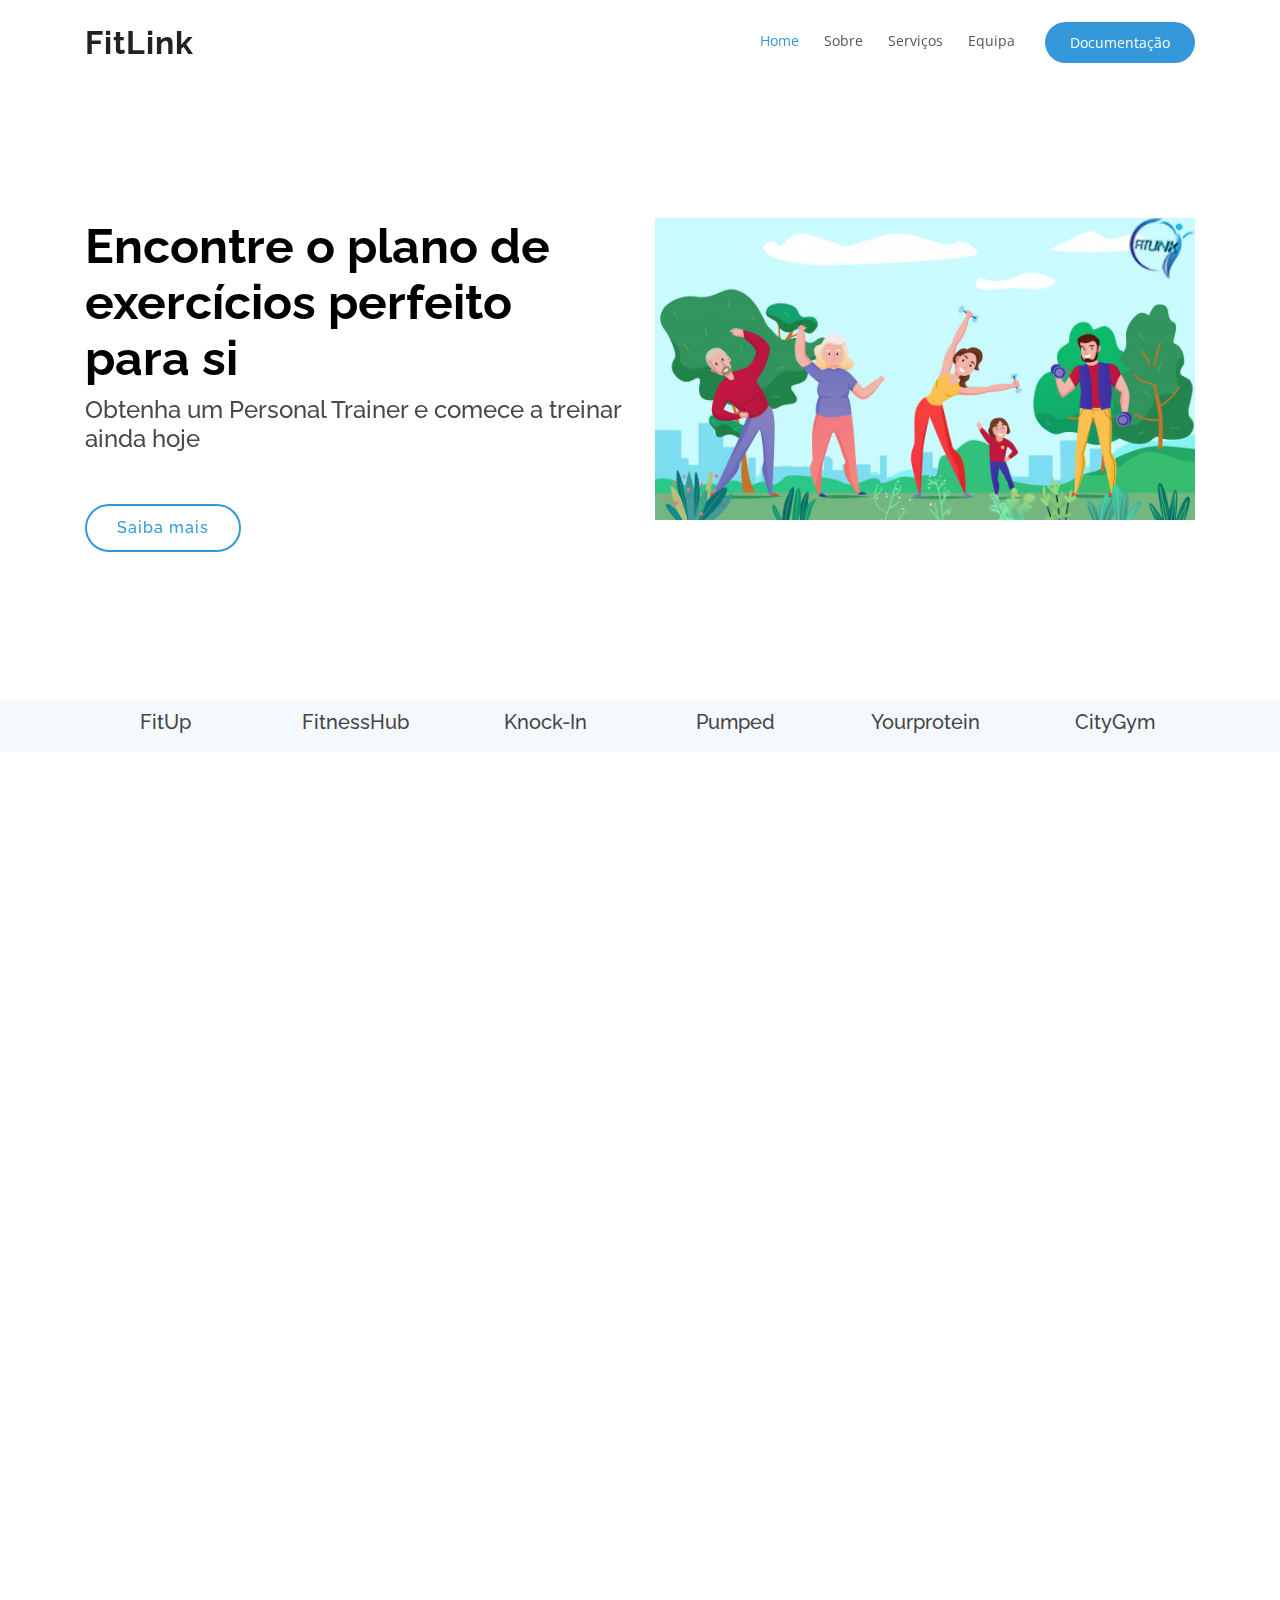
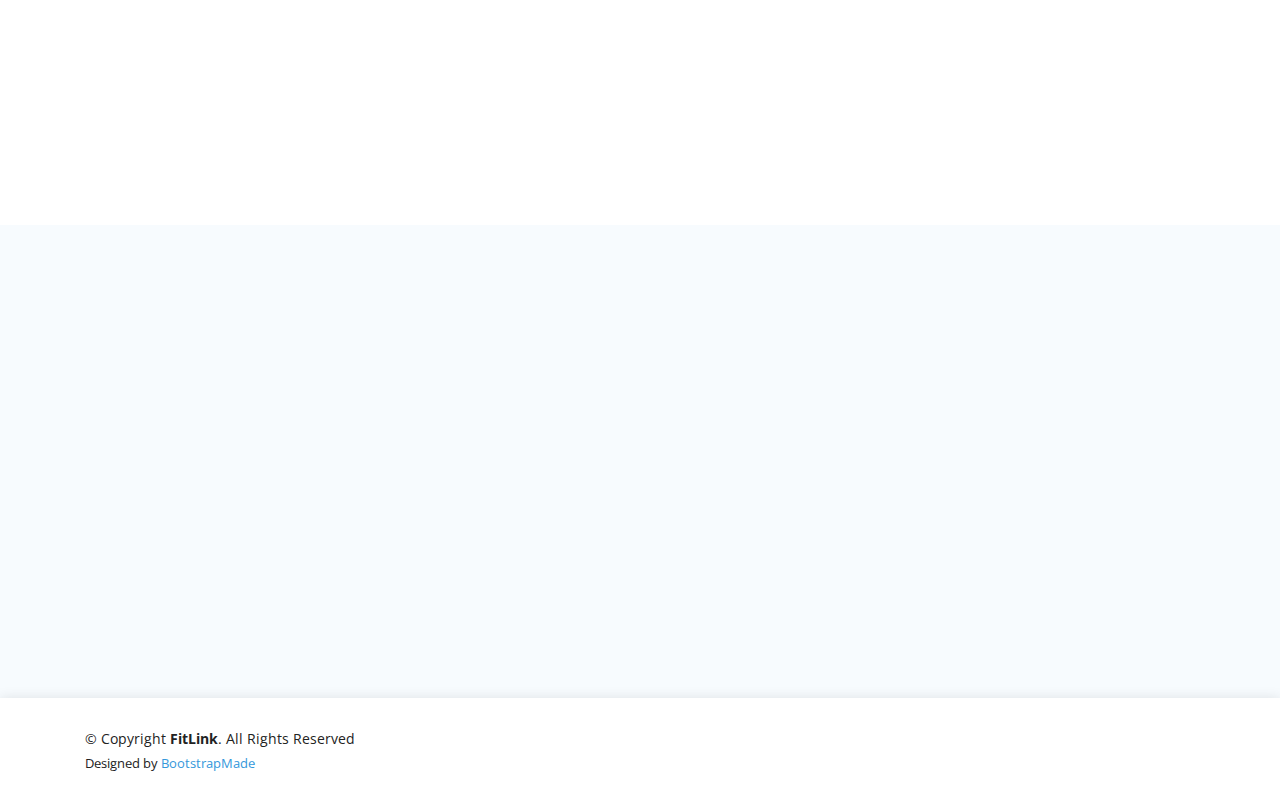
==== commit 5f92c25d: "algumas alterações" ====
--- a/index.html
+++ b/index.html
@@ -45,7 +45,7 @@
             <div class="logo mr-auto">
                 <h1 class="text-light"><a href="index.html"><span>FitLink</span></a></h1>
                 <!-- Uncomment below if you prefer to use an image logo -->
-                <!-- <a href="index.html"><img src="assets/img/logo.png" alt="" class="img-fluid"></a>-->
+                <!--<a href="index.html"><img src="assets/img/logo.png" alt="FitLink" width = "80px" class="img-fluid"></a> -->
             </div>
 
             <nav class="nav-menu d-none d-lg-block">
@@ -77,7 +77,7 @@
                     </div>
                 </div>
                 <div class="col-lg-6 order-1 order-lg-2 hero-img" data-aos="fade-left" data-aos-delay="200">
-                    <img src="assets/img/logo.png" class="img-fluid animated" alt="">
+                    <img src="assets/img/ginasticafitlink.png" class="img-fluid animated" alt="">
                 </div>
             </div>
         </div>
@@ -90,7 +90,6 @@
         <!-- ======= Clients Section ======= -->
         <section id="clients" class="clients clients">
             <div class="container">
-
                 <div class="row">
 
                     <div class="col-lg-2 col-md-4 col-6">
@@ -102,19 +101,19 @@
                     </div>
 
                     <div class="col-lg-2 col-md-4 col-6">
-                        <h5>FitnessHub</h5>
-                    </div>
-
-                    <div class="col-lg-2 col-md-4 col-6">
-                        <h5>FitnessHub</h5>
-                    </div>
-
-                    <div class="col-lg-2 col-md-4 col-6">
-                        <h5>FitnessHub</h5>
-                    </div>
-
-                    <div class="col-lg-2 col-md-4 col-6">
-                        <h5>FitnessHub</h5>
+                        <h5>Knock-In</h5>
+                    </div>
+
+                    <div class="col-lg-2 col-md-4 col-6">
+                        <h5>Pumped</h5>
+                    </div>
+
+                    <div class="col-lg-2 col-md-4 col-6">
+                        <h5>Yourprotein</h5>
+                    </div>
+
+                    <div class="col-lg-2 col-md-4 col-6">
+                        <h5>CityGym</h5>
                     </div>
 
                 </div>
@@ -170,7 +169,7 @@
                         <div class="icon-box" data-aos="fade-up" data-aos-delay="100">
                             <div class="icon"><i class="bx bxl-dribbble"></i></div>
                             <h4 class="title"><a href="">Acompanhamento profissional</a></h4>
-                            <p class="description">Voluptatum deleniti atque corrupti quos dolores et quas molestias excepturi</p>
+                            <p class="description">Os nossos personal trainers são formados e qualificados para que os seus objetivos sejam alcançados</p>
                         </div>
                     </div>
 
@@ -178,7 +177,7 @@
                         <div class="icon-box" data-aos="fade-up" data-aos-delay="200">
                             <div class="icon"><i class="bx bx-file"></i></div>
                             <h4 class="title"><a href="">Monitorização dos progressos</a></h4>
-                            <p class="description">Duis aute irure dolor in reprehenderit in voluptate velit esse cillum dolore</p>
+                            <p class="description">Acompanhe o seu desenvolvimento em qualquer lugar e a qualquer hora.</p>
                         </div>
                     </div>
 
@@ -186,7 +185,7 @@
                         <div class="icon-box" data-aos="fade-up" data-aos-delay="300">
                             <div class="icon"><i class="bx bx-tachometer"></i></div>
                             <h4 class="title"><a href="">Não perca tempo</a></h4>
-                            <p class="description">Excepteur sint occaecat cupidatat non proident, sunt in culpa qui officia</p>
+                            <p class="description">Se tempo é dinheiro connosco não o irá perder, temos tudo o que precisa num único local. Adquira o seu plano de treino e comece logo a mudar a sua vida de imediato. </p>
                         </div>
                     </div>
 
@@ -194,7 +193,7 @@
                         <div class="icon-box" data-aos="fade-up" data-aos-delay="400">
                             <div class="icon"><i class="bx bx-world"></i></div>
                             <h4 class="title"><a href="">Treine em qualquer lugar</a></h4>
-                            <p class="description">At vero eos et accusamus et iusto odio dignissimos ducimus qui blanditiis</p>
+                            <p class="description">Temos planos de treino adaptáveis às suas necessidades apenas com um clique pode começar a treinar seja no ginásio, em casa ou em qualquer lugar.</p>
                         </div>
                     </div>
 
@@ -209,25 +208,22 @@
 
                 <div class="section-title" data-aos="fade-up">
                     <h2>Equipa</h2>
-                    <p>Necessitatibus eius consequatur ex aliquid fuga eum quidem</p>
-                </div>
-
-                <div class="row">
+                </div>
+
+                <div class="row" >
 
                     <div class="col-lg-2 col-md-5 d-flex align-items-stretch">
                         <div class="member" data-aos="fade-up" data-aos-delay="100">
                             <div class="member-img">
-                                <img src="assets/img/team/team-1.jpg" class="img-fluid" alt="">
-                                <div class="social">
-                                    <a href=""><i class="icofont-twitter"></i></a>
-                                    <a href=""><i class="icofont-facebook"></i></a>
-                                    <a href=""><i class="icofont-instagram"></i></a>
-                                    <a href=""><i class="icofont-linkedin"></i></a>
-                                </div>
-                            </div>
-                            <div class="member-info">
-                                <h4>Walter White</h4>
-                                <span>Chief Executive Officer</span>
+                                <img src="assets/img/team/team-4.jpg" class="img-fluid" alt="">
+                                <div class="social">
+                                    <a href=""><i class="icofont-github"></i></a>
+                            
+                                </div>
+                            </div>
+                            <div class="member-info">
+                                <h4>Raquel Pinto</h4>
+                                <span>@ua.pt</span>
                             </div>
                         </div>
                     </div>
@@ -235,17 +231,14 @@
                     <div class="col-lg-2 col-md-5 d-flex align-items-stretch">
                         <div class="member" data-aos="fade-up" data-aos-delay="200">
                             <div class="member-img">
-                                <img src="assets/img/team/team-2.jpg" class="img-fluid" alt="">
-                                <div class="social">
-                                    <a href=""><i class="icofont-twitter"></i></a>
-                                    <a href=""><i class="icofont-facebook"></i></a>
-                                    <a href=""><i class="icofont-instagram"></i></a>
-                                    <a href=""><i class="icofont-linkedin"></i></a>
-                                </div>
-                            </div>
-                            <div class="member-info">
-                                <h4>Sarah Jhonson</h4>
-                                <span>Product Manager</span>
+                                <img src="https://cdn.discordapp.com/attachments/770257549462077470/774663974033293392/me.png" class="img-fluid" alt="">
+                                <div class="social">
+                                    <a href="https://github.com/hugolardosa"><i class="icofont-github"></i></a>
+                                </div>
+                            </div>
+                            <div class="member-info">
+                                <h4>Hugo Lardosa</h4>
+                                <span>hugolardosa@ua.pt</span>
                             </div>
                         </div>
                     </div>
@@ -253,17 +246,15 @@
                     <div class="col-lg-2 col-md-5 d-flex align-items-stretch">
                         <div class="member" data-aos="fade-up" data-aos-delay="300">
                             <div class="member-img">
-                                <img src="assets/img/team/team-3.jpg" class="img-fluid" alt="">
-                                <div class="social">
-                                    <a href=""><i class="icofont-twitter"></i></a>
-                                    <a href=""><i class="icofont-facebook"></i></a>
-                                    <a href=""><i class="icofont-instagram"></i></a>
-                                    <a href=""><i class="icofont-linkedin"></i></a>
-                                </div>
-                            </div>
-                            <div class="member-info">
-                                <h4>William Anderson</h4>
-                                <span>CTO</span>
+                                <img src="https://avatars2.githubusercontent.com/u/44329689?s=460&u=78e1657fc85715cefb4ff53ee356b6bfab992a14&v=4" class="img-fluid" alt="">
+                                <div class="social">
+                                    <a href="https://github.com/Migueljfc"><i class="icofont-github"></i></a>
+                                   
+                                </div>
+                            </div>
+                            <div class="member-info">
+                                <h4>Miguel Cabral</h4>
+                                <span>miguel.f.cabral@ua.pt</span>
                             </div>
                         </div>
                     </div>
@@ -271,17 +262,14 @@
                     <div class="col-lg-2 col-md-5 d-flex align-items-stretch">
                         <div class="member" data-aos="fade-up" data-aos-delay="300">
                             <div class="member-img">
-                                <img src="assets/img/team/team-4.jpg" class="img-fluid" alt="">
-                                <div class="social">
-                                    <a href=""><i class="icofont-twitter"></i></a>
-                                    <a href=""><i class="icofont-facebook"></i></a>
-                                    <a href=""><i class="icofont-instagram"></i></a>
-                                    <a href=""><i class="icofont-linkedin"></i></a>
-                                </div>
-                            </div>
-                            <div class="member-info">
-                                <h4>William Anderson</h4>
-                                <span>CTO</span>
+                                <img src="https://avatars2.githubusercontent.com/u/44200893?s=400&u=225ce67a6504f63f71e3e23dd30694cd00edcd08&v=4" class="img-fluid" alt="">
+                                <div class="social">
+                                    <a href="https://github.com/AnBapDan"><i class="icofont-github"></i></a>
+                                </div>
+                            </div>
+                            <div class="member-info">
+                                <h4>Daniel Andrade</h4>
+                                <span>@ua.pt</span>
                             </div>
                         </div>
                     </div>
@@ -289,17 +277,14 @@
                     <div class="col-lg-2 col-md-5 d-flex align-items-stretch">
                         <div class="member" data-aos="fade-up" data-aos-delay="400">
                             <div class="member-img">
-                                <img src="assets/img/team/team-4.jpg" class="img-fluid" alt="">
-                                <div class="social">
-                                    <a href=""><i class="icofont-twitter"></i></a>
-                                    <a href=""><i class="icofont-facebook"></i></a>
-                                    <a href=""><i class="icofont-instagram"></i></a>
-                                    <a href=""><i class="icofont-linkedin"></i></a>
-                                </div>
-                            </div>
-                            <div class="member-info">
-                                <h4>Amanda Jepson</h4>
-                                <span>Accountant</span>
+                                <img src="assets/img/team/Abreuperfil.png" class="img-fluid" alt="">
+                                <div class="social">
+                                    <a href="https://github.com/Torrakanor611"><i class="icofont-github"></i></a>
+                                </div>
+                            </div>
+                            <div class="member-info">
+                                <h4>Pedro Abreu</h4>
+                                <span>pedro.abreu@ua.pt</span>
                             </div>
                         </div>
                     </div>
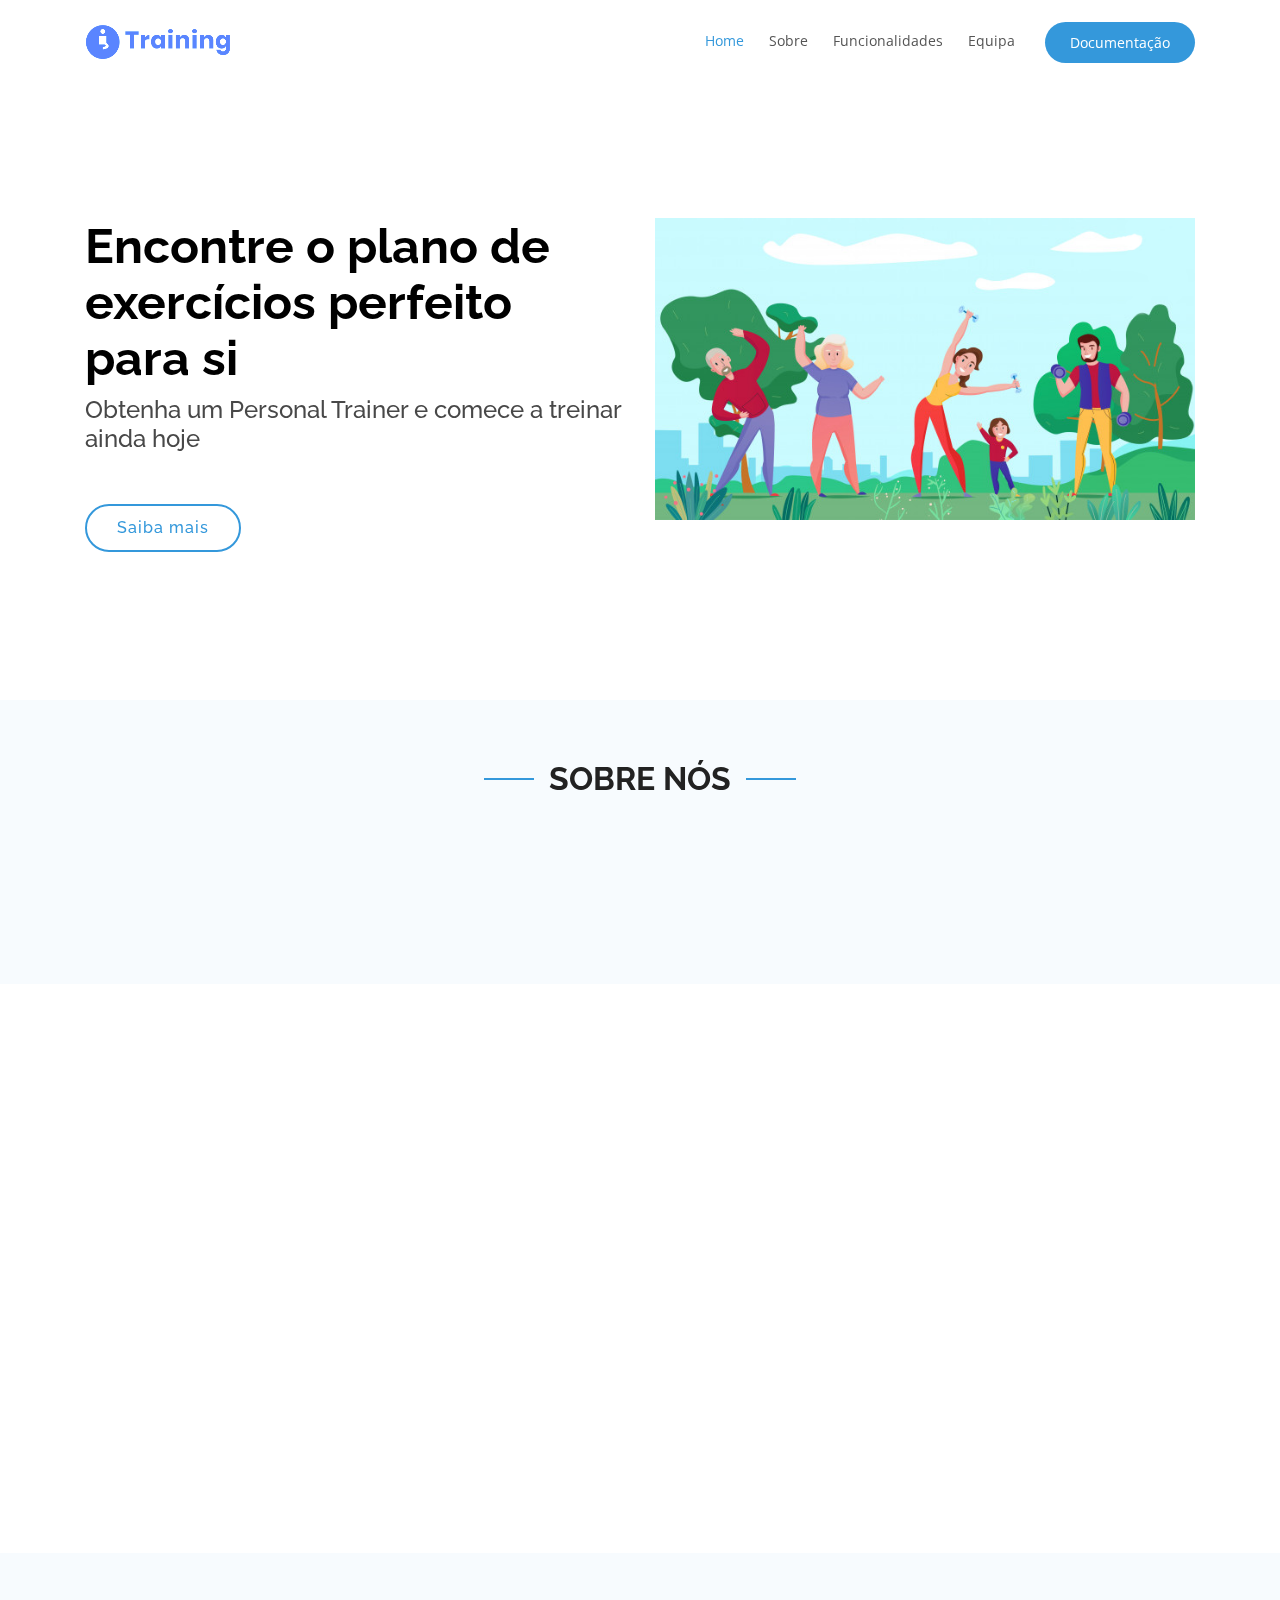
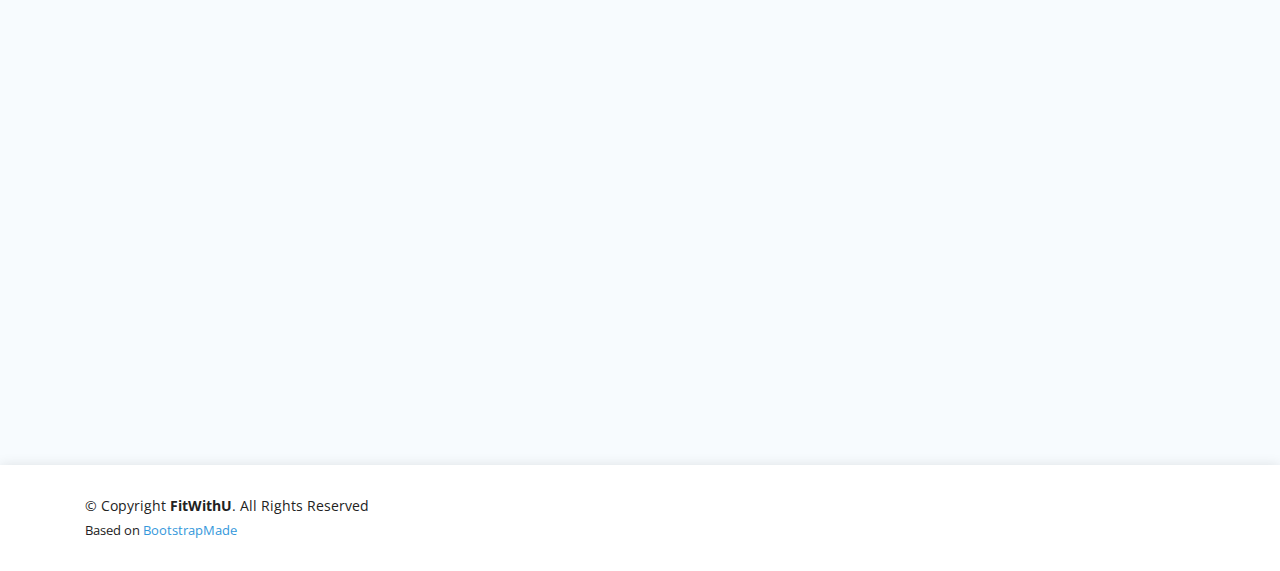
==== commit 81a010b9: "falta o about us" ====
--- a/index.html
+++ b/index.html
@@ -5,7 +5,7 @@
     <meta charset="utf-8">
     <meta content="width=device-width, initial-scale=1.0" name="viewport">
 
-    <title>AMS301 - FitLink</title>
+    <title>iTraning</title>
     <meta content="" name="description">
     <meta content="" name="keywords">
 
@@ -14,8 +14,13 @@
     <link href="assets/img/apple-touch-icon.png" rel="apple-touch-icon">
 
     <!-- Google Fonts -->
-    <link href="https://fonts.googleapis.com/css?family=Open+Sans:300,300i,400,400i,600,600i,700,700i|Raleway:300,300i,400,400i,500,500i,600,600i,700,700i|Poppins:300,300i,400,400i,500,500i,600,600i,700,700i" rel="stylesheet">
-
+    <link
+        href="https://fonts.googleapis.com/css?family=Open+Sans:300,300i,400,400i,600,600i,700,700i|Raleway:300,300i,400,400i,500,500i,600,600i,700,700i|Poppins:300,300i,400,400i,500,500i,600,600i,700,700i"
+        rel="stylesheet">
+
+
+    <link rel="stylesheet" href="https://cdnjs.cloudflare.com/ajax/libs/font-awesome/4.7.0/css/font-awesome.min.css">
+    
     <!-- Vendor CSS Files -->
     <link href="assets/vendor/bootstrap/css/bootstrap.min.css" rel="stylesheet">
     <link href="assets/vendor/icofont/icofont.min.css" rel="stylesheet">
@@ -43,16 +48,16 @@
         <div class="container d-flex align-items-center">
 
             <div class="logo mr-auto">
-                <h1 class="text-light"><a href="index.html"><span>FitLink</span></a></h1>
+                <!--<h1 class="text-light"><a href="index.html"><span>iTraning</span></a></h1>-->
                 <!-- Uncomment below if you prefer to use an image logo -->
-                <!--<a href="index.html"><img src="assets/img/logo.png" alt="FitLink" width = "80px" class="img-fluid"></a> -->
+                <a href="index.html"><img src="assets/img/logo.png" alt="iTraning" width=auto class="img-fluid"></a>
             </div>
 
             <nav class="nav-menu d-none d-lg-block">
                 <ul>
                     <li class="active"><a href="#">Home</a></li>
                     <li><a href="#about">Sobre</a></li>
-                    <li><a href="#services">Serviços</a></li>
+                    <li><a href="#services">Funcionalidades</a></li>
                     <li><a href="#team">Equipa</a></li>
 
                     <li class="get-started"><a href="documentacao.html">Documentação</a></li>
@@ -66,12 +71,12 @@
 
     <!-- ======= Hero Section ======= -->
     <section id="hero" class="d-flex align-items-center">
-
         <div class="container">
             <div class="row">
                 <div class="col-lg-6 pt-5 pt-lg-0 order-2 order-lg-1 d-flex flex-column justify-content-center">
                     <h1 data-aos="fade-up">Encontre o plano de exercícios perfeito para si</h1>
-                    <h2 data-aos="fade-up" data-aos-delay="400"> Obtenha um Personal Trainer e comece a treinar ainda hoje</h2>
+                    <h2 data-aos="fade-up" data-aos-delay="400"> Obtenha um Personal Trainer e comece a treinar ainda
+                        hoje</h2>
                     <div data-aos="fade-up" data-aos-delay="800">
                         <a href="#about" class="btn-get-started scrollto">Saiba mais</a>
                     </div>
@@ -87,43 +92,9 @@
 
     <main id="main">
 
-        <!-- ======= Clients Section ======= -->
-        <section id="clients" class="clients clients">
-            <div class="container">
-                <div class="row">
-
-                    <div class="col-lg-2 col-md-4 col-6">
-                        <h5>FitUp</h5>
-                    </div>
-
-                    <div class="col-lg-2 col-md-4 col-6">
-                        <h5>FitnessHub</h5>
-                    </div>
-
-                    <div class="col-lg-2 col-md-4 col-6">
-                        <h5>Knock-In</h5>
-                    </div>
-
-                    <div class="col-lg-2 col-md-4 col-6">
-                        <h5>Pumped</h5>
-                    </div>
-
-                    <div class="col-lg-2 col-md-4 col-6">
-                        <h5>Yourprotein</h5>
-                    </div>
-
-                    <div class="col-lg-2 col-md-4 col-6">
-                        <h5>CityGym</h5>
-                    </div>
-
-                </div>
-
-            </div>
-        </section>
-        <!-- End Clients Section -->
 
         <!-- ======= About Us Section ======= -->
-        <section id="about" class="about">
+        <section id="about" class="team section-bg">
             <div class="container">
 
                 <div class="section-title" data-aos="fade-up">
@@ -131,28 +102,62 @@
                 </div>
 
                 <div class="row content">
-                    <div class="col-md-6" data-aos="fade-up" data-aos-delay="150">
+                    <div class="col" data-aos="fade-up" data-aos-delay="150">
+                        <!--
+                            -> FitWithU pediu a equipa criação do iTraning (web app) 
+                            
+                            -> iTraining -> treino acompanhado 
+                                         -> monitorizado
+                                         -> qualidade
+                            
+                            
+
+
+                        -->
+
                         <p>
-                            Tendo em atenção o estilo de vida de uma pessoa no mundo atual, a equipa do FitLink, constituída pelos membros abaixo, procurou arranjar uma solução tecnológica que procurasse reunir todos ginásios ao seu redor de forma a proporcionar-lhe um conjunto
-                            de oportunidades/atividades personalizadas com o intuito de o influenciar a adquirir um estilo de vida saudável
+                            [Tendo em atenção o estilo de vida de uma pessoa no mundo atual e as recentes limitações pandemicas, a Start-Up FitWithU
+                            introduzio um novo conceito de treino. Para isso sentiu necessidade de criar uma plataforma para facilitar a comunicação entre clientes e 
+                            personal trainers, 
+                            Assim a equipa desenvolveu o iTraining, uma web application simples, moderna e eficaz para resolver estes problemas.]
                         </p>
-                        <p> Com o FitLink pode: </p>
-                        <ul>
-                            <li><i class="ri-check-double-line"></i> Obtenha um plano feito para si</li>
-                            <li><i class="ri-check-double-line"></i> Realize o seu treino às horas que deseja</li>
-                            <li><i class="ri-check-double-line"></i> Faça treinos em casa, num ginásio associado, onde queira</li>
-                        </ul>
+                        <!--
+                        <div class="container">
+                            <div class="row">
+            
+                                <div class="col-lg-2 col-md-4 col-6">
+                                    <h5>FitUp</h5>
+                                </div>
+            
+                                <div class="col-lg-2 col-md-4 col-6">
+                                    <h5>FitnessHub</h5>
+                                </div>
+            
+                                <div class="col-lg-2 col-md-4 col-6">
+                                    <h5>Knock-In</h5>
+                                </div>
+            
+                                <div class="col-lg-2 col-md-4 col-6">
+                                    <h5>Pumped</h5>
+                                </div>
+            
+                                <div class="col-lg-2 col-md-4 col-6">
+                                    <h5>Yourprotein</h5>
+                                </div>
+            
+                                <div class="col-lg-2 col-md-4 col-6">
+                                    <h5>CityGym</h5>
+                                </div>
+            
+                            </div>
+            
+                        </div>-->
                     </div>
                 </div>
 
             </div>
         </section>
-        <!-- End About Us Section -->
-        </div>
-        </div>
-
-        </div>
-        </section>
+
         <!-- End Counts Section -->
 
         <!-- ======= Services Section ======= -->
@@ -169,7 +174,8 @@
                         <div class="icon-box" data-aos="fade-up" data-aos-delay="100">
                             <div class="icon"><i class="bx bxl-dribbble"></i></div>
                             <h4 class="title"><a href="">Acompanhamento profissional</a></h4>
-                            <p class="description">Os nossos personal trainers são formados e qualificados para que os seus objetivos sejam alcançados</p>
+                            <p class="description">Os nossos personal trainers são formados e qualificados para que os
+                                seus objetivos sejam alcançados</p>
                         </div>
                     </div>
 
@@ -177,7 +183,8 @@
                         <div class="icon-box" data-aos="fade-up" data-aos-delay="200">
                             <div class="icon"><i class="bx bx-file"></i></div>
                             <h4 class="title"><a href="">Monitorização dos progressos</a></h4>
-                            <p class="description">Acompanhe o seu desenvolvimento em qualquer lugar e a qualquer hora.</p>
+                            <p class="description">Acompanhe o seu desenvolvimento em qualquer lugar e a qualquer hora.
+                            </p>
                         </div>
                     </div>
 
@@ -185,7 +192,9 @@
                         <div class="icon-box" data-aos="fade-up" data-aos-delay="300">
                             <div class="icon"><i class="bx bx-tachometer"></i></div>
                             <h4 class="title"><a href="">Não perca tempo</a></h4>
-                            <p class="description">Se tempo é dinheiro connosco não o irá perder, temos tudo o que precisa num único local. Adquira o seu plano de treino e comece logo a mudar a sua vida de imediato. </p>
+                            <p class="description">Se tempo é dinheiro connosco não o irá perder, temos tudo o que
+                                precisa num único local. Adquira o seu plano de treino e comece logo a mudar a sua vida
+                                de imediato. </p>
                         </div>
                     </div>
 
@@ -193,7 +202,8 @@
                         <div class="icon-box" data-aos="fade-up" data-aos-delay="400">
                             <div class="icon"><i class="bx bx-world"></i></div>
                             <h4 class="title"><a href="">Treine em qualquer lugar</a></h4>
-                            <p class="description">Temos planos de treino adaptáveis às suas necessidades apenas com um clique pode começar a treinar seja no ginásio, em casa ou em qualquer lugar.</p>
+                            <p class="description">Temos planos de treino adaptáveis às suas necessidades apenas com um
+                                clique pode começar a treinar seja no ginásio, em casa ou em qualquer lugar.</p>
                         </div>
                     </div>
 
@@ -210,28 +220,28 @@
                     <h2>Equipa</h2>
                 </div>
 
-                <div class="row" >
-
-                    <div class="col-lg-2 col-md-5 d-flex align-items-stretch">
+                <div class="row">
+
+                    <div class="col d-flex align-items-stretch">
                         <div class="member" data-aos="fade-up" data-aos-delay="100">
                             <div class="member-img">
-                                <img src="assets/img/team/team-4.jpg" class="img-fluid" alt="">
-                                <div class="social">
-                                    <a href=""><i class="icofont-github"></i></a>
-                            
+                                <img src="assets/img/team/raquel.jpeg" class="img-fluid" alt="">
+                                <div class="social">
+                                    <a href="https://github.com/RaquelPinto2000"><i class="icofont-github"></i></a>
+
                                 </div>
                             </div>
                             <div class="member-info">
                                 <h4>Raquel Pinto</h4>
-                                <span>@ua.pt</span>
-                            </div>
-                        </div>
-                    </div>
-
-                    <div class="col-lg-2 col-md-5 d-flex align-items-stretch">
+                                <span>raq.milh@ua.pt</span>
+                            </div>
+                        </div>
+                    </div>
+
+                    <div class="col d-flex align-items-stretch">
                         <div class="member" data-aos="fade-up" data-aos-delay="200">
                             <div class="member-img">
-                                <img src="https://cdn.discordapp.com/attachments/770257549462077470/774663974033293392/me.png" class="img-fluid" alt="">
+                                <img src="assets/img/team/hugo.png" class="img-fluid" alt="">
                                 <div class="social">
                                     <a href="https://github.com/hugolardosa"><i class="icofont-github"></i></a>
                                 </div>
@@ -243,13 +253,13 @@
                         </div>
                     </div>
 
-                    <div class="col-lg-2 col-md-5 d-flex align-items-stretch">
+                    <div class="col d-flex align-items-stretch">
                         <div class="member" data-aos="fade-up" data-aos-delay="300">
                             <div class="member-img">
-                                <img src="https://avatars2.githubusercontent.com/u/44329689?s=460&u=78e1657fc85715cefb4ff53ee356b6bfab992a14&v=4" class="img-fluid" alt="">
+                                <img src="assets/img/team/miguel.png" class="img-fluid" alt="Pedro">
                                 <div class="social">
                                     <a href="https://github.com/Migueljfc"><i class="icofont-github"></i></a>
-                                   
+
                                 </div>
                             </div>
                             <div class="member-info">
@@ -259,27 +269,27 @@
                         </div>
                     </div>
 
-                    <div class="col-lg-2 col-md-5 d-flex align-items-stretch">
+                    <div class="col d-flex align-items-stretch">
                         <div class="member" data-aos="fade-up" data-aos-delay="300">
                             <div class="member-img">
-                                <img src="https://avatars2.githubusercontent.com/u/44200893?s=400&u=225ce67a6504f63f71e3e23dd30694cd00edcd08&v=4" class="img-fluid" alt="">
-                                <div class="social">
-                                    <a href="https://github.com/AnBapDan"><i class="icofont-github"></i></a>
+                                <img src="assets/img/team/daniel.jpeg" class="img-fluid" alt="Daniel">
+                                <div class="social">
+                                    <a href="https://github.com/AnBapDan"><i class="icofont icofont-github"></i></a>
                                 </div>
                             </div>
                             <div class="member-info">
                                 <h4>Daniel Andrade</h4>
-                                <span>@ua.pt</span>
-                            </div>
-                        </div>
-                    </div>
-
-                    <div class="col-lg-2 col-md-5 d-flex align-items-stretch">
+                                <span>dani.andrade@ua.pt</span>
+                            </div>
+                        </div>
+                    </div>
+
+                    <div class="col d-flex align-items-stretch">
                         <div class="member" data-aos="fade-up" data-aos-delay="400">
                             <div class="member-img">
-                                <img src="assets/img/team/Abreuperfil.png" class="img-fluid" alt="">
-                                <div class="social">
-                                    <a href="https://github.com/Torrakanor611"><i class="icofont-github"></i></a>
+                                <img src="assets/img/team/pedro.png" class="img-fluid" alt="Pedro">
+                                <div class="social">
+                                    <a href="https://github.com/Torrakanor611" target="_blank " class="fa fa-github"></a>
                                 </div>
                             </div>
                             <div class="member-info">
@@ -304,14 +314,14 @@
             <div class="row d-flex align-items-center">
                 <div class="col-lg-6 text-lg-left text-center">
                     <div class="copyright">
-                        &copy; Copyright <strong>FitLink</strong>. All Rights Reserved
+                        &copy; Copyright <strong>FitWithU</strong>. All Rights Reserved
                     </div>
                     <div class="credits">
                         <!-- All the links in the footer should remain intact. -->
                         <!-- You can delete the links only if you purchased the pro version. -->
                         <!-- Licensing information: https://bootstrapmade.com/license/ -->
                         <!-- Purchase the pro version with working PHP/AJAX contact form: https://bootstrapmade.com/vesperr-free-bootstrap-template/ -->
-                        Designed by <a href="https://bootstrapmade.com/">BootstrapMade</a>
+                        Based on <a href="https://bootstrapmade.com/">BootstrapMade</a>
                     </div>
                 </div>
             </div>
--- a/assets/css/style.css
+++ b/assets/css/style.css
@@ -1,12 +1,12 @@
-/**
-* Template Name: Vesperr - v2.2.1
-* Template URL: https://bootstrapmade.com/vesperr-free-bootstrap-template/
-* Author: BootstrapMade.com
-* License: https://bootstrapmade.com/license/
-*/
-
-/*--------------------------------------------------------------
-# General
+/**
+* Template Name: Vesperr - v2.2.1
+* Template URL: https://bootstrapmade.com/vesperr-free-bootstrap-template/
+* Author: BootstrapMade.com
+* License: https://bootstrapmade.com/license/
+*/
+
+/*--------------------------------------------------------------
+# General
 --------------------------------------------------------------*/
 body {
   font-family: "Open Sans", sans-serif;
@@ -26,8 +26,8 @@
   font-family: "Raleway", sans-serif;
 }
 
-/*--------------------------------------------------------------
-# Back to top button
+/*--------------------------------------------------------------
+# Back to top button
 --------------------------------------------------------------*/
 .back-to-top {
   position: fixed;
@@ -55,8 +55,8 @@
   color: #fff;
 }
 
-/*--------------------------------------------------------------
-# Disable AOS delay on mobile
+/*--------------------------------------------------------------
+# Disable AOS delay on mobile
 --------------------------------------------------------------*/
 @media screen and (max-width: 768px) {
   [data-aos-delay] {
@@ -64,8 +64,8 @@
   }
 }
 
-/*--------------------------------------------------------------
-# Header
+/*--------------------------------------------------------------
+# Header
 --------------------------------------------------------------*/
 #header {
   z-index: 997;
@@ -108,8 +108,8 @@
   }
 }
 
-/*--------------------------------------------------------------
-# Navigation Menu
+/*--------------------------------------------------------------
+# Navigation Menu
 --------------------------------------------------------------*/
 /* Desktop Navigation */
 .nav-menu, .nav-menu * {
@@ -355,8 +355,8 @@
   color: #fff;
 }
 
-/*--------------------------------------------------------------
-# Hero Section
+/*--------------------------------------------------------------
+# Hero Section
 --------------------------------------------------------------*/
 #hero {
   width: 100%;
@@ -464,8 +464,8 @@
   }
 }
 
-/*--------------------------------------------------------------
-# Sections General
+/*--------------------------------------------------------------
+# Sections General
 --------------------------------------------------------------*/
 section {
   padding: 60px 0;
@@ -509,8 +509,8 @@
   margin: 15px 0 0 0;
 }
 
-/*--------------------------------------------------------------
-# Clients
+/*--------------------------------------------------------------
+# Clients
 --------------------------------------------------------------*/
 .clients {
   background: #f3f9fd;
@@ -551,12 +551,13 @@
   }
 }
 
-/*--------------------------------------------------------------
-# About Us
+/*--------------------------------------------------------------
+# About Us
 --------------------------------------------------------------*/
 .about .content h3 {
   font-weight: 600;
   font-size: 26px;
+  background: #3498db;
 }
 
 .about .content ul {
@@ -601,6 +602,7 @@
   animation-delay: 0.8s;
   margin-top: 6px;
   border: 2px solid #3498db;
+  background: #3498db;
 }
 
 .about .content .btn-learn-more:hover {
@@ -609,8 +611,8 @@
   text-decoration: none;
 }
 
-/*--------------------------------------------------------------
-# Counts
+/*--------------------------------------------------------------
+# Counts
 --------------------------------------------------------------*/
 .counts {
   padding-top: 0;
@@ -688,8 +690,8 @@
   }
 }
 
-/*--------------------------------------------------------------
-# Services
+/*--------------------------------------------------------------
+# Services
 --------------------------------------------------------------*/
 .services .icon-box {
   padding: 30px;
@@ -770,8 +772,8 @@
   color: #3498db;
 }
 
-/*--------------------------------------------------------------
-# More Services
+/*--------------------------------------------------------------
+# More Services
 --------------------------------------------------------------*/
 .more-services {
   padding-top: 20px;
@@ -831,8 +833,8 @@
   color: #fff;
 }
 
-/*--------------------------------------------------------------
-# Features
+/*--------------------------------------------------------------
+# Features
 --------------------------------------------------------------*/
 .features .icon-box {
   display: flex;
@@ -869,8 +871,8 @@
   background: #eef7fc;
 }
 
-/*--------------------------------------------------------------
-# Testimonials
+/*--------------------------------------------------------------
+# Testimonials
 --------------------------------------------------------------*/
 .testimonials .testimonial-wrap {
   padding-left: 50px;
@@ -962,8 +964,8 @@
   }
 }
 
-/*--------------------------------------------------------------
-# Portfolio
+/*--------------------------------------------------------------
+# Portfolio
 --------------------------------------------------------------*/
 .portfolio .portfolio-item {
   margin-bottom: 30px;
@@ -1084,8 +1086,8 @@
   opacity: 1;
 }
 
-/*--------------------------------------------------------------
-# Team
+/*--------------------------------------------------------------
+# Team
 --------------------------------------------------------------*/
 .team .member {
   margin-bottom: 20px;
@@ -1159,8 +1161,8 @@
   opacity: 1;
 }
 
-/*--------------------------------------------------------------
-# Pricing
+/*--------------------------------------------------------------
+# Pricing
 --------------------------------------------------------------*/
 .pricing .box {
   padding: 20px;
@@ -1262,8 +1264,8 @@
   border-color: #2383c4;
 }
 
-/*--------------------------------------------------------------
-# F.A.Q
+/*--------------------------------------------------------------
+# F.A.Q
 --------------------------------------------------------------*/
 .faq .faq-item {
   margin: 20px 0;
@@ -1292,8 +1294,8 @@
   font-size: 15px;
 }
 
-/*--------------------------------------------------------------
-# Contact
+/*--------------------------------------------------------------
+# Contact
 --------------------------------------------------------------*/
 .contact .contact-about h3 {
   font-size: 28px;
@@ -1441,8 +1443,8 @@
   }
 }
 
-/*--------------------------------------------------------------
-# Breadcrumbs
+/*--------------------------------------------------------------
+# Breadcrumbs
 --------------------------------------------------------------*/
 .breadcrumbs {
   padding: 15px 0;
@@ -1501,8 +1503,8 @@
   }
 }
 
-/*--------------------------------------------------------------
-# Portfolio Details
+/*--------------------------------------------------------------
+# Portfolio Details
 --------------------------------------------------------------*/
 .portfolio-details {
   padding-top: 20px;
@@ -1563,8 +1565,8 @@
   }
 }
 
-/*--------------------------------------------------------------
-# Footer
+/*--------------------------------------------------------------
+# Footer
 --------------------------------------------------------------*/
 #footer {
   background: #fff;
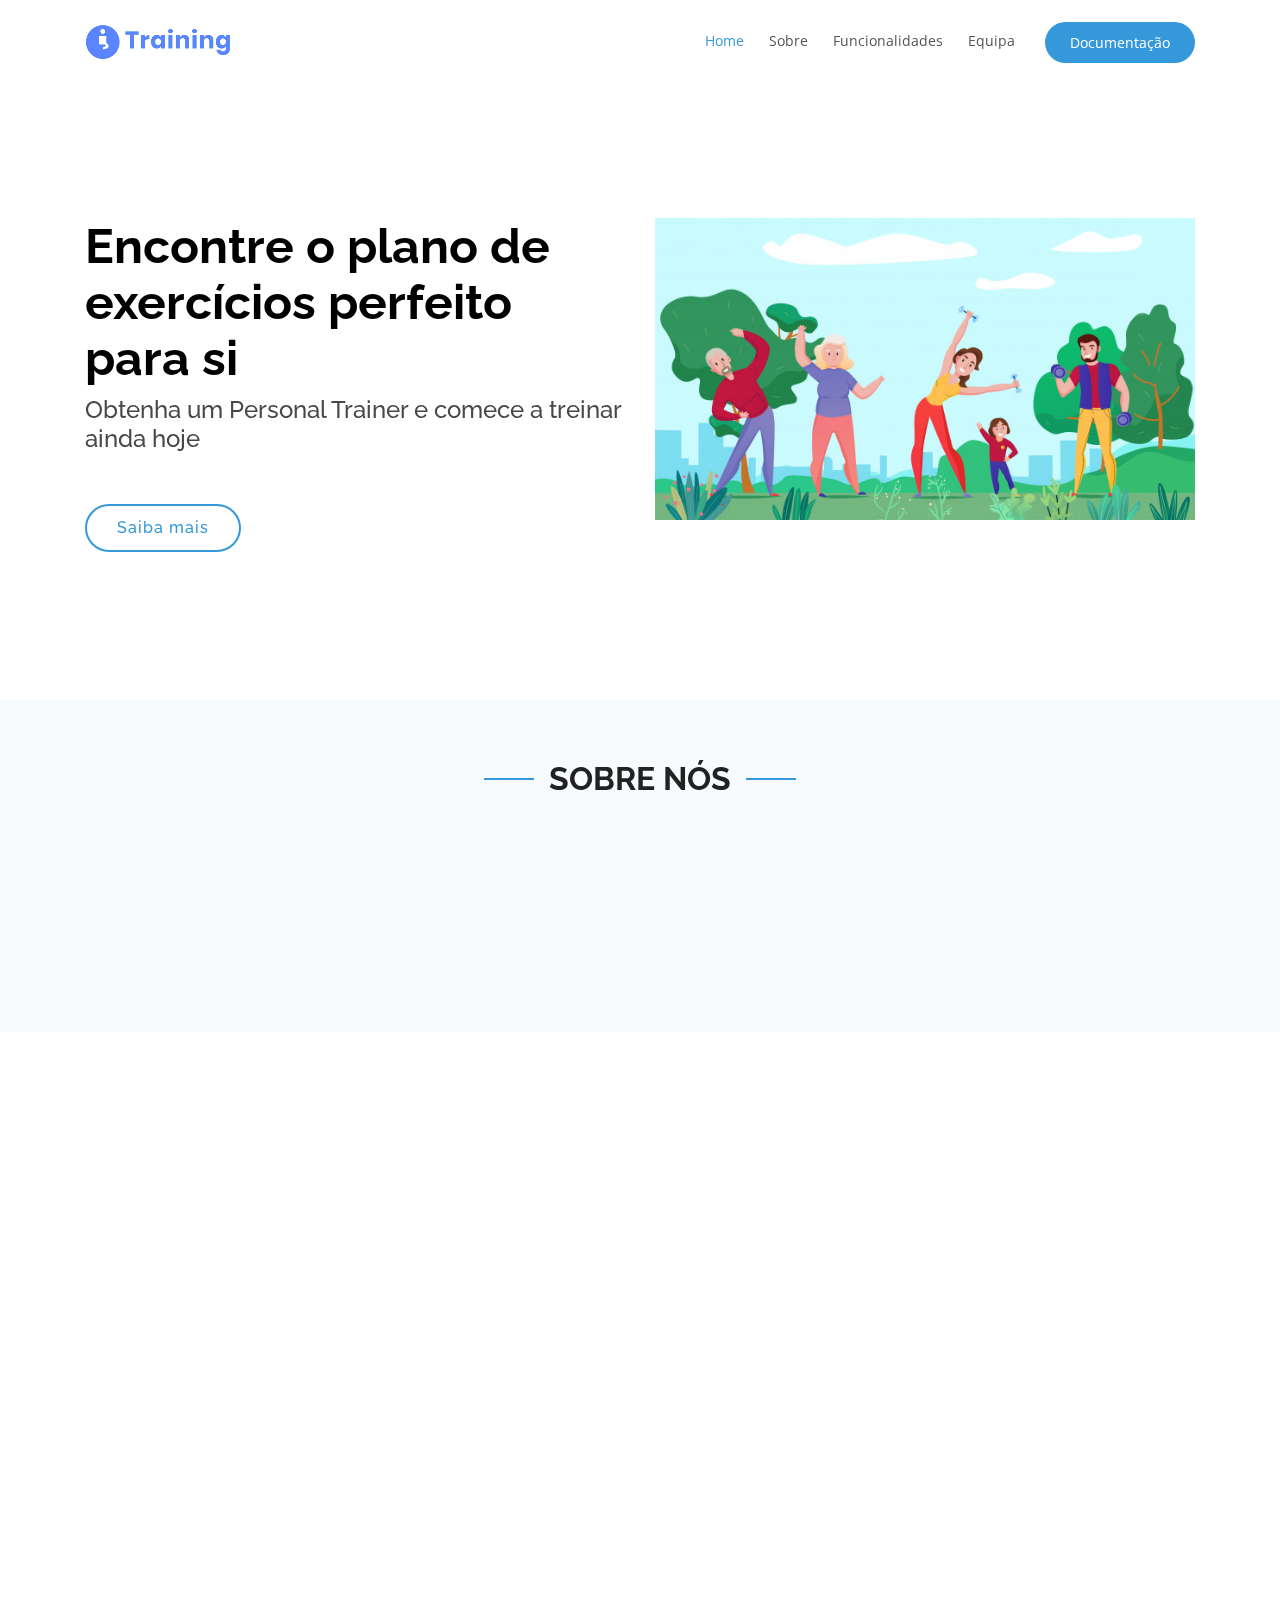
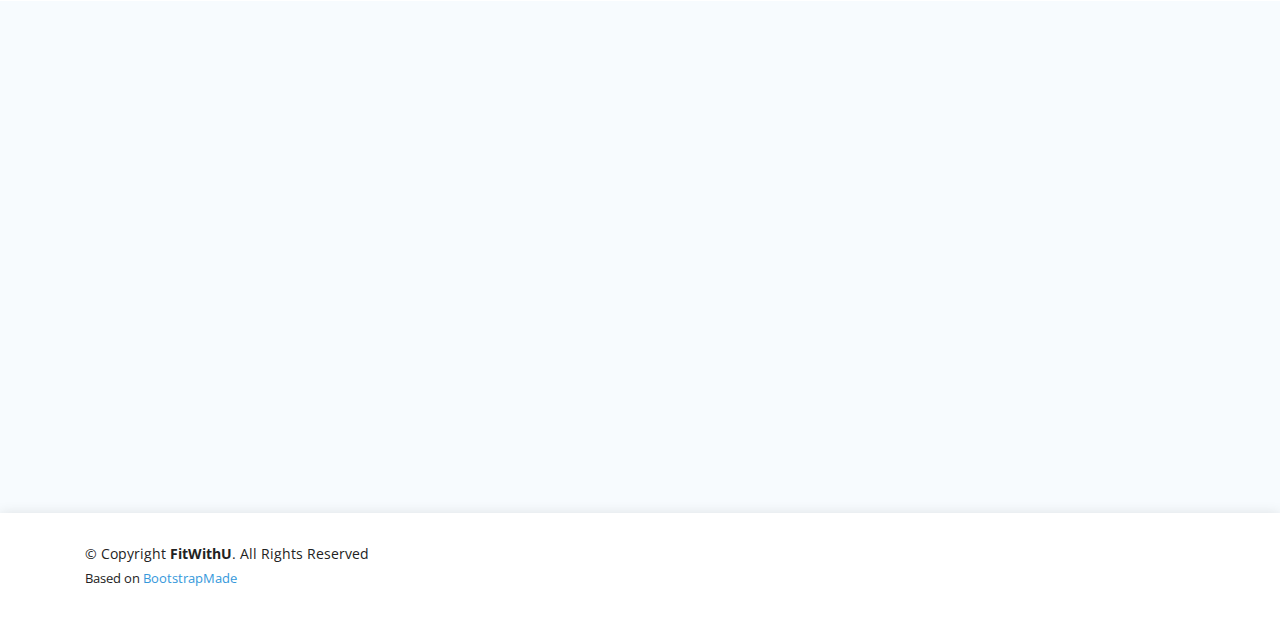
==== commit cc17827f: "Final" ====
--- a/index.html
+++ b/index.html
@@ -20,7 +20,7 @@
 
 
     <link rel="stylesheet" href="https://cdnjs.cloudflare.com/ajax/libs/font-awesome/4.7.0/css/font-awesome.min.css">
-    
+
     <!-- Vendor CSS Files -->
     <link href="assets/vendor/bootstrap/css/bootstrap.min.css" rel="stylesheet">
     <link href="assets/vendor/icofont/icofont.min.css" rel="stylesheet">
@@ -103,55 +103,16 @@
 
                 <div class="row content">
                     <div class="col" data-aos="fade-up" data-aos-delay="150">
-                        <!--
-                            -> FitWithU pediu a equipa criação do iTraning (web app) 
-                            
-                            -> iTraining -> treino acompanhado 
-                                         -> monitorizado
-                                         -> qualidade
-                            
-                            
-
-
-                        -->
-
                         <p>
-                            [Tendo em atenção o estilo de vida de uma pessoa no mundo atual e as recentes limitações pandemicas, a Start-Up FitWithU
-                            introduzio um novo conceito de treino. Para isso sentiu necessidade de criar uma plataforma para facilitar a comunicação entre clientes e 
-                            personal trainers, 
-                            Assim a equipa desenvolveu o iTraining, uma web application simples, moderna e eficaz para resolver estes problemas.]
+                            Tendo em atenção o estilo de vida de uma pessoa no mundo atual e as recentes limitações
+                            pandémicas, a startup FitWithU introduziu um novo conceito de treino.
+                            Para isso, sentiu necessidade de criar uma plataforma para facilitar a comunicação entre
+                            clientes e personal trainers.
+                            Com o objetivo de treinar e manter o corpo ativo, foi necessário readaptar a realidade
+                            antiga a esta nova realidade e para cada limitação, criar uma nova solução.
+                            Assim a equipa desenvolveu o iTraining, uma web application simples, moderna e eficaz, com o
+                            objetivo de resolver qualquer impedimento no desenvolvimento físico de cada cliente.
                         </p>
-                        <!--
-                        <div class="container">
-                            <div class="row">
-            
-                                <div class="col-lg-2 col-md-4 col-6">
-                                    <h5>FitUp</h5>
-                                </div>
-            
-                                <div class="col-lg-2 col-md-4 col-6">
-                                    <h5>FitnessHub</h5>
-                                </div>
-            
-                                <div class="col-lg-2 col-md-4 col-6">
-                                    <h5>Knock-In</h5>
-                                </div>
-            
-                                <div class="col-lg-2 col-md-4 col-6">
-                                    <h5>Pumped</h5>
-                                </div>
-            
-                                <div class="col-lg-2 col-md-4 col-6">
-                                    <h5>Yourprotein</h5>
-                                </div>
-            
-                                <div class="col-lg-2 col-md-4 col-6">
-                                    <h5>CityGym</h5>
-                                </div>
-            
-                            </div>
-            
-                        </div>-->
                     </div>
                 </div>
 
@@ -227,7 +188,8 @@
                             <div class="member-img">
                                 <img src="assets/img/team/raquel.jpeg" class="img-fluid" alt="">
                                 <div class="social">
-                                    <a href="https://github.com/RaquelPinto2000"><i class="icofont-github"></i></a>
+                                    <a href="https://github.com/RaquelPinto2000"target="_blank "
+                                    class="fa fa-github"></a>
 
                                 </div>
                             </div>
@@ -243,7 +205,8 @@
                             <div class="member-img">
                                 <img src="assets/img/team/hugo.png" class="img-fluid" alt="">
                                 <div class="social">
-                                    <a href="https://github.com/hugolardosa"><i class="icofont-github"></i></a>
+                                    <a href="https://github.com/hugolardosa"target="_blank "
+                                    class="fa fa-github"></a>
                                 </div>
                             </div>
                             <div class="member-info">
@@ -258,7 +221,8 @@
                             <div class="member-img">
                                 <img src="assets/img/team/miguel.png" class="img-fluid" alt="Pedro">
                                 <div class="social">
-                                    <a href="https://github.com/Migueljfc"><i class="icofont-github"></i></a>
+                                    <a href="https://github.com/Migueljfc"target="_blank "
+                                    class="fa fa-github"></a>
 
                                 </div>
                             </div>
@@ -274,7 +238,8 @@
                             <div class="member-img">
                                 <img src="assets/img/team/daniel.jpeg" class="img-fluid" alt="Daniel">
                                 <div class="social">
-                                    <a href="https://github.com/AnBapDan"><i class="icofont icofont-github"></i></a>
+                                    <a href="https://github.com/AnBapDan"target="_blank "
+                                    class="fa fa-github"></a>
                                 </div>
                             </div>
                             <div class="member-info">
@@ -289,7 +254,8 @@
                             <div class="member-img">
                                 <img src="assets/img/team/pedro.png" class="img-fluid" alt="Pedro">
                                 <div class="social">
-                                    <a href="https://github.com/Torrakanor611" target="_blank " class="fa fa-github"></a>
+                                    <a href="https://github.com/Torrakanor611" target="_blank "
+                                        class="fa fa-github"></a>
                                 </div>
                             </div>
                             <div class="member-info">
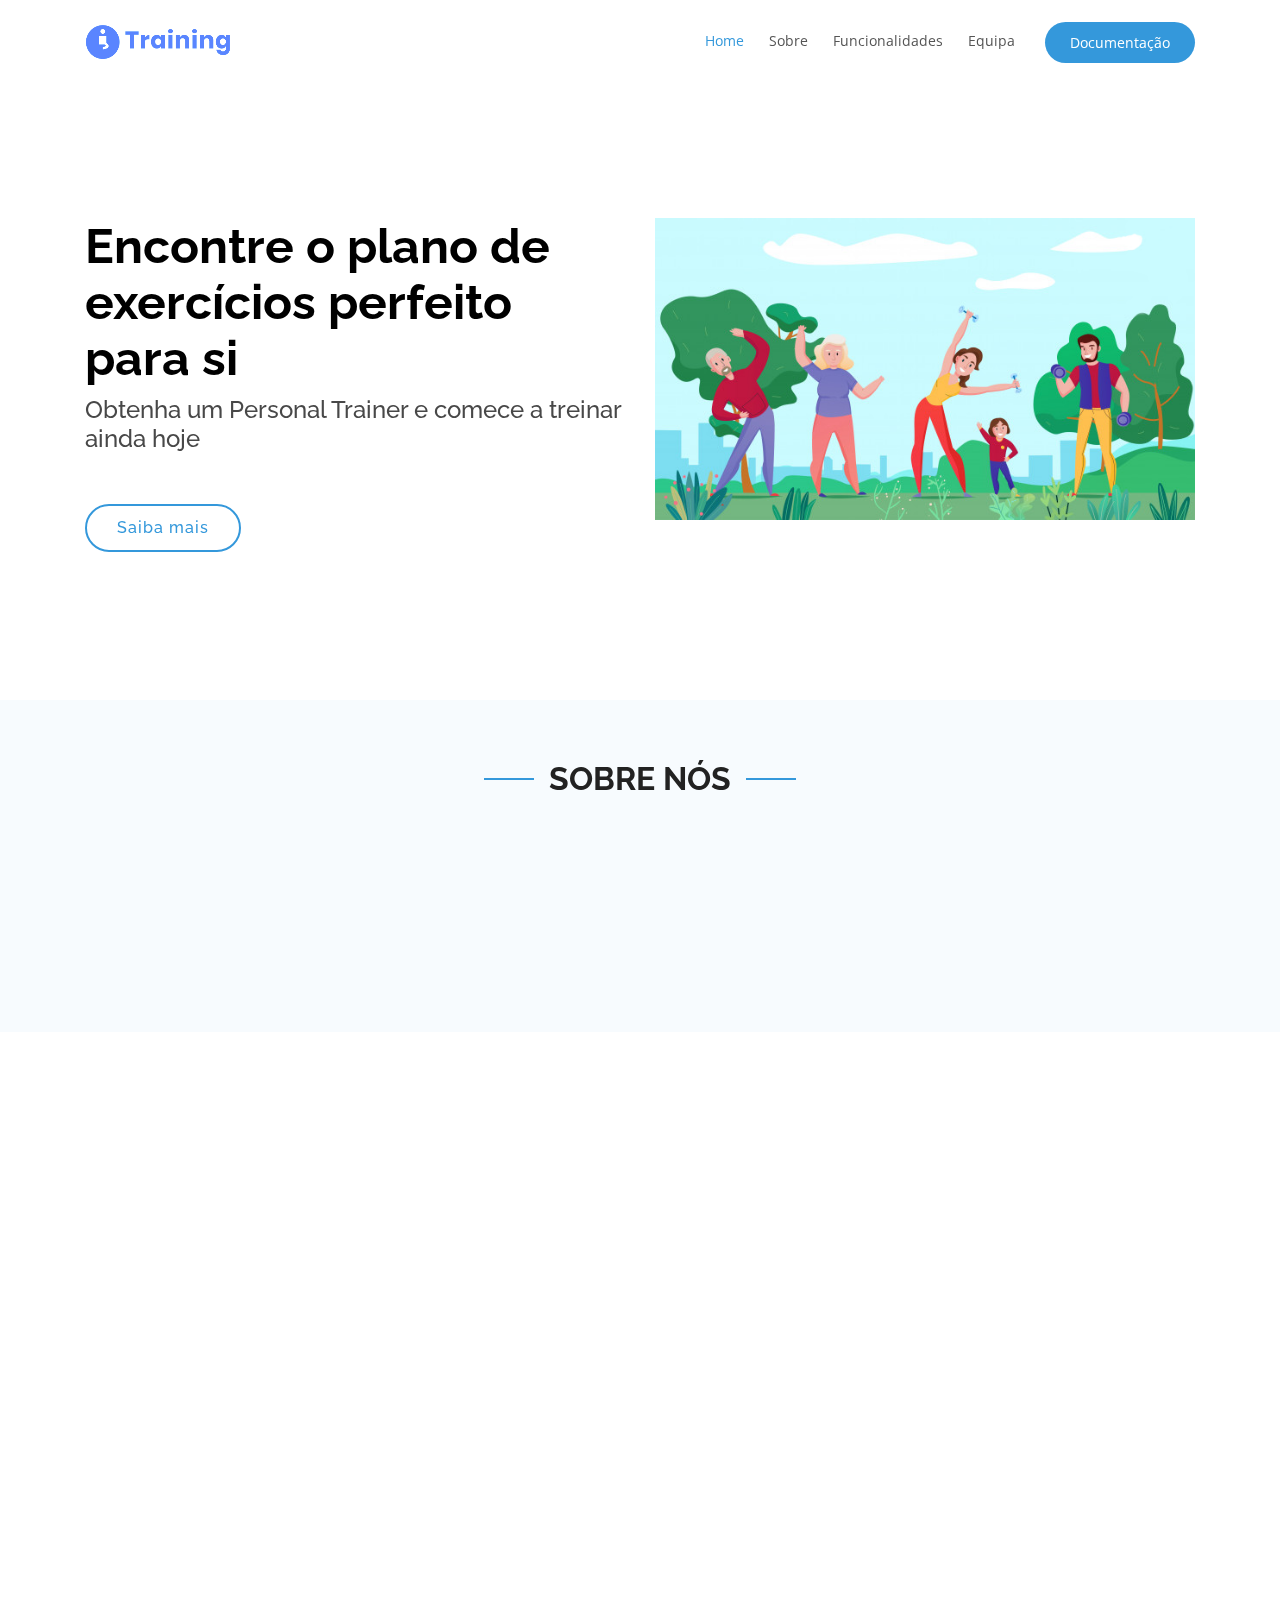
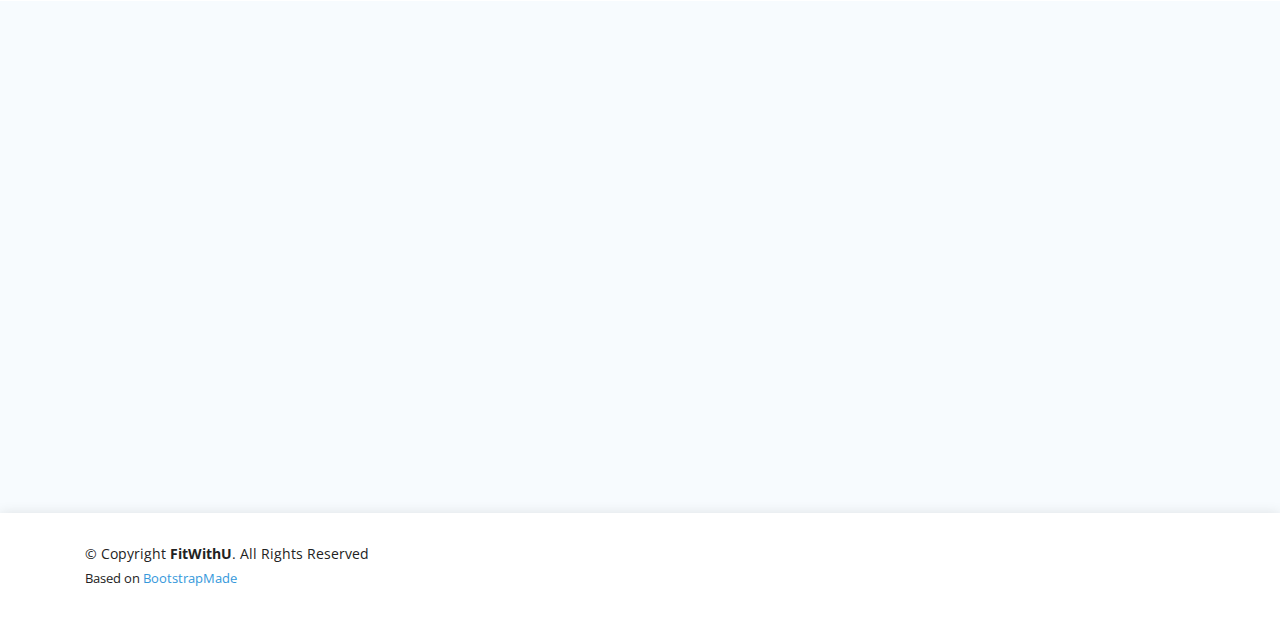
==== commit 487f65e5: "Update index.html" ====
--- a/index.html
+++ b/index.html
@@ -5,7 +5,7 @@
     <meta charset="utf-8">
     <meta content="width=device-width, initial-scale=1.0" name="viewport">
 
-    <title>iTraning</title>
+    <title>iTraining</title>
     <meta content="" name="description">
     <meta content="" name="keywords">
 
@@ -314,4 +314,4 @@
 
 </body>
 
-</html>+</html>
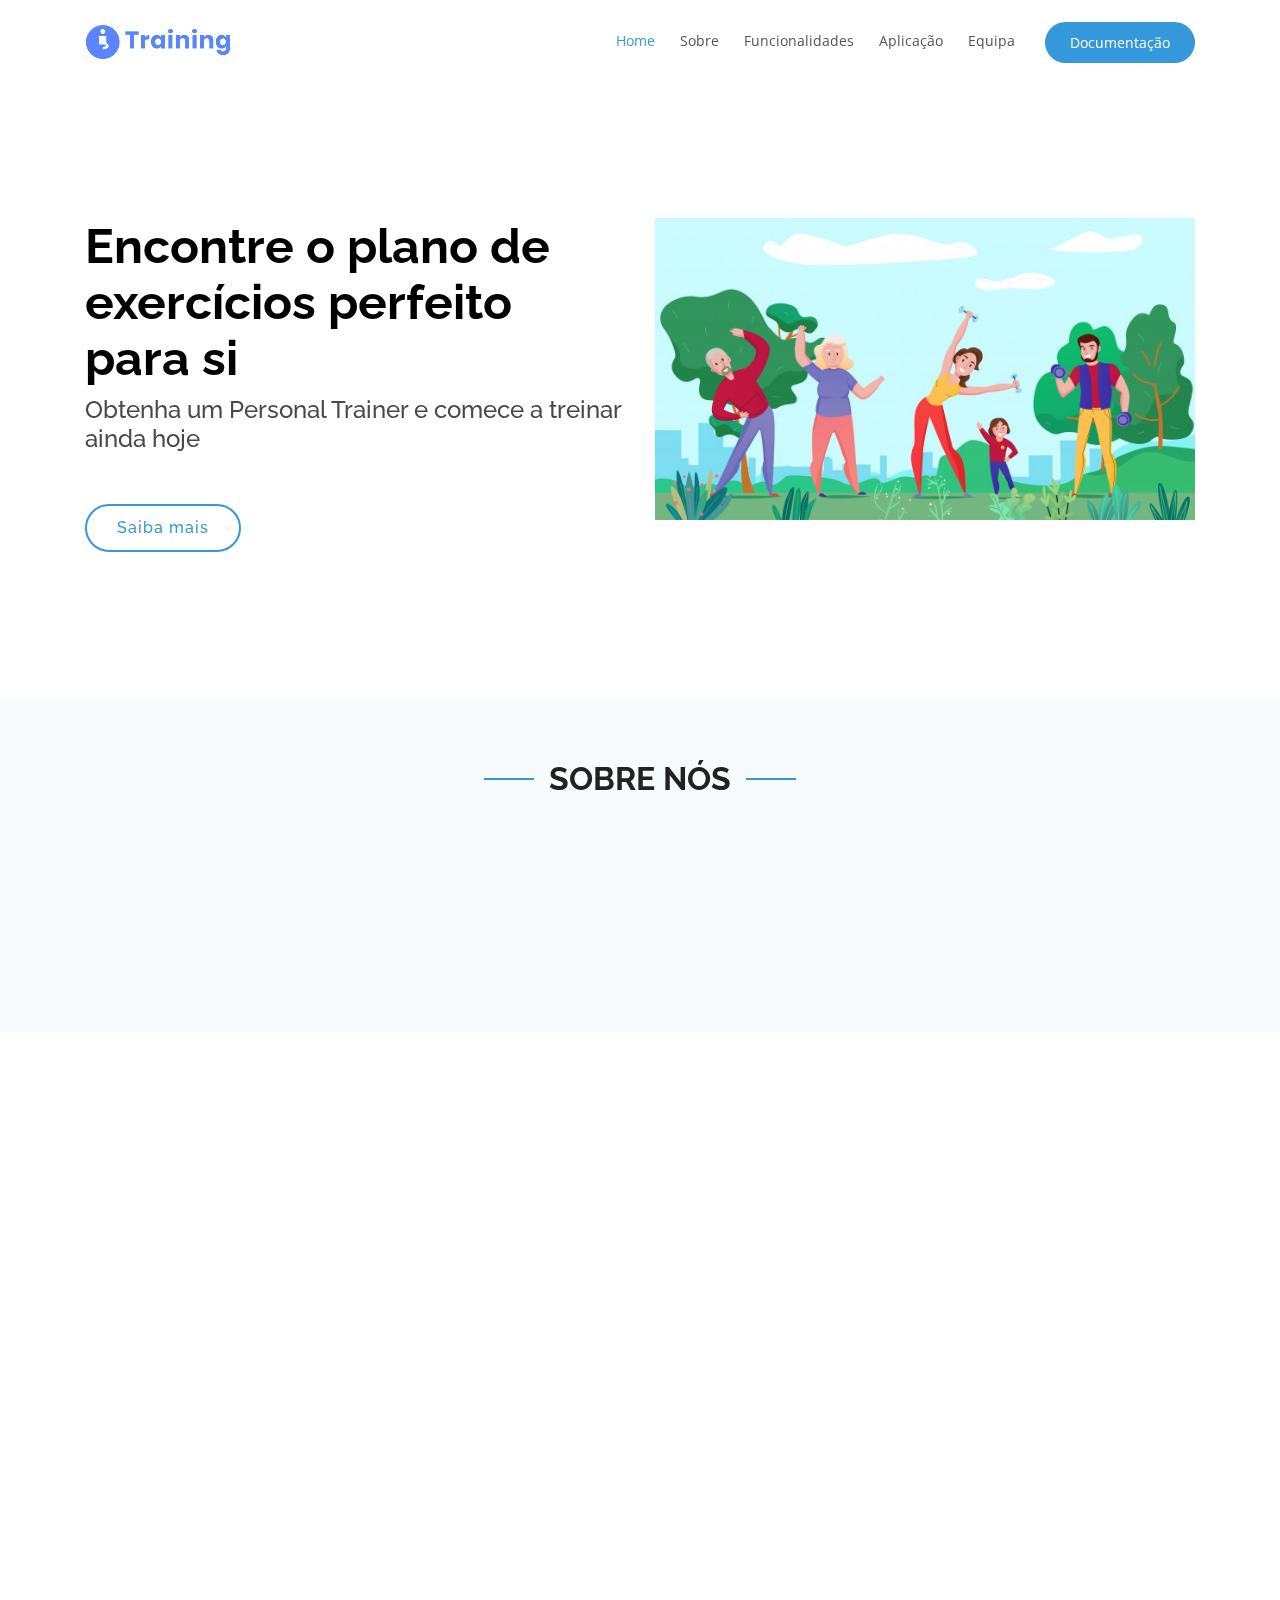
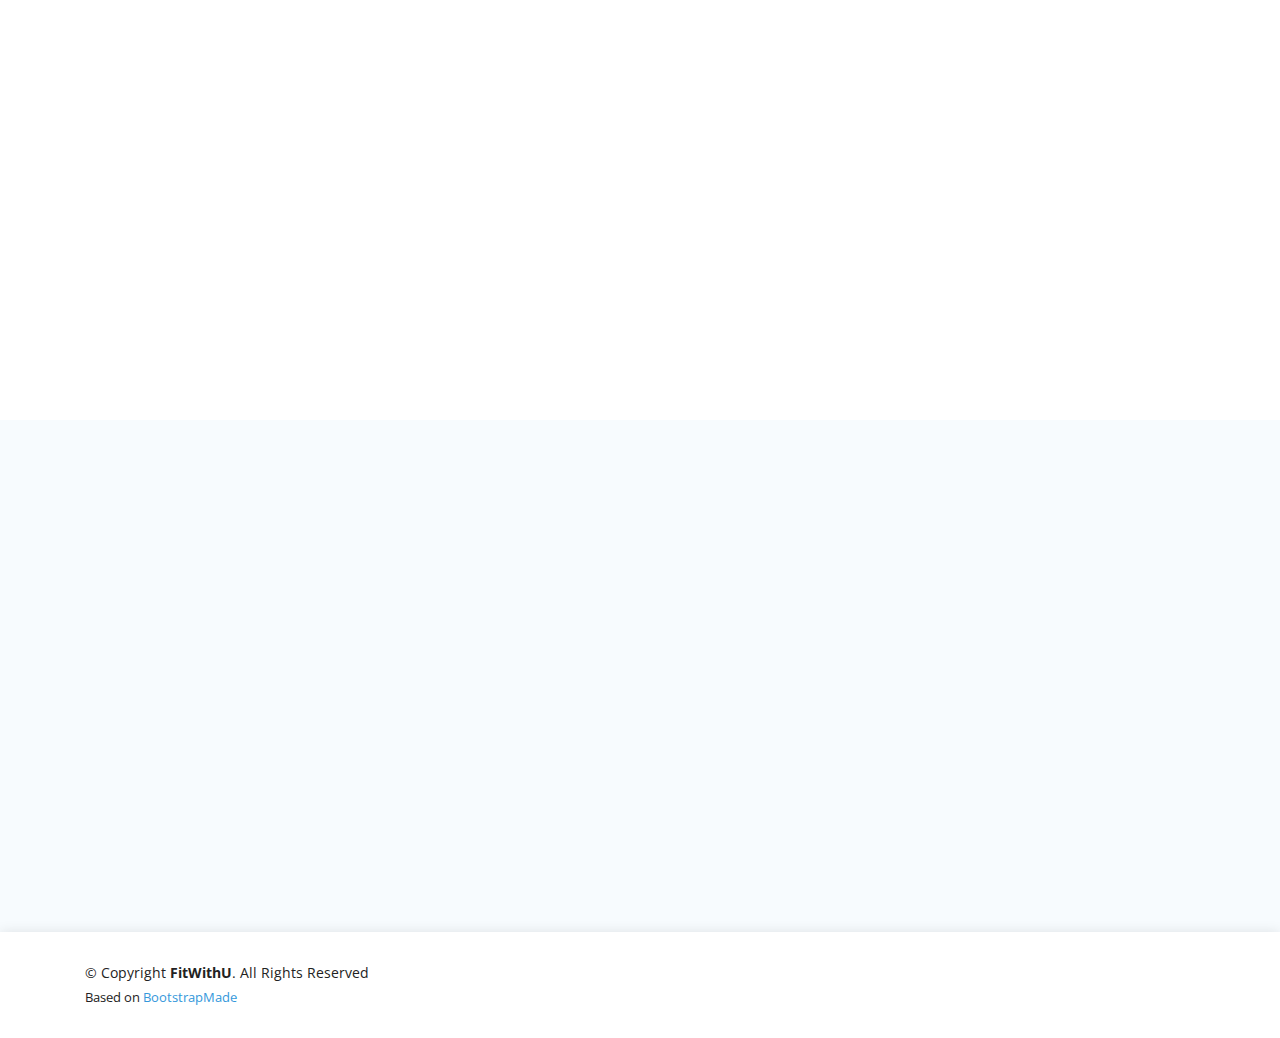
==== commit a05ff5af: "site final" ====
--- a/index.html
+++ b/index.html
@@ -58,6 +58,7 @@
                     <li class="active"><a href="#">Home</a></li>
                     <li><a href="#about">Sobre</a></li>
                     <li><a href="#services">Funcionalidades</a></li>
+                    <li><a href="#app">Aplicação</a></li>
                     <li><a href="#team">Equipa</a></li>
 
                     <li class="get-started"><a href="documentacao.html">Documentação</a></li>
@@ -173,6 +174,26 @@
             </div>
         </section>
         <!-- End Services Section -->
+
+         <!-- ======= Hero Section ======= -->
+    <section id="app" class="d-flex align-items-center">
+        <div class="container">
+            <div class="row">
+                <div class="col-lg-6 pt-5 pt-lg-0 order-2 order-lg-1 d-flex flex-column justify-content-center">
+                    <h1 data-aos="fade-up">Aceda à aplicação</h1>
+                    <h2 data-aos="fade-up" data-aos-delay="400"> Obtenha um Personal Trainer e comece a treinar ainda
+                        hoje</h2>
+                    <div data-aos="fade-up" data-aos-delay="800">
+                        <a href="https://itraining-qoxyg.ondigitalocean.app/" class="btn btn-primary">Aceda</a>
+                    </div>
+                </div>
+                <div class="col-lg-6 order-1 order-lg-2 hero-img" data-aos="fade-left" data-aos-delay="200">
+                    <img src="assets/img/webapp.jpeg" class="img-fluid animated" alt="">
+                </div>
+            </div>
+        </div>
+
+    </section>
         <!-- ======= Team Section ======= -->
         <section id="team" class="team section-bg">
             <div class="container">
@@ -188,8 +209,8 @@
                             <div class="member-img">
                                 <img src="assets/img/team/raquel.jpeg" class="img-fluid" alt="">
                                 <div class="social">
-                                    <a href="https://github.com/RaquelPinto2000"target="_blank "
-                                    class="fa fa-github"></a>
+                                    <a href="https://github.com/RaquelPinto2000" target="_blank "
+                                        class="fa fa-github"></a>
 
                                 </div>
                             </div>
@@ -205,8 +226,7 @@
                             <div class="member-img">
                                 <img src="assets/img/team/hugo.png" class="img-fluid" alt="">
                                 <div class="social">
-                                    <a href="https://github.com/hugolardosa"target="_blank "
-                                    class="fa fa-github"></a>
+                                    <a href="https://github.com/hugolardosa" target="_blank " class="fa fa-github"></a>
                                 </div>
                             </div>
                             <div class="member-info">
@@ -221,8 +241,7 @@
                             <div class="member-img">
                                 <img src="assets/img/team/miguel.png" class="img-fluid" alt="Pedro">
                                 <div class="social">
-                                    <a href="https://github.com/Migueljfc"target="_blank "
-                                    class="fa fa-github"></a>
+                                    <a href="https://github.com/Migueljfc" target="_blank " class="fa fa-github"></a>
 
                                 </div>
                             </div>
@@ -238,8 +257,7 @@
                             <div class="member-img">
                                 <img src="assets/img/team/daniel.jpeg" class="img-fluid" alt="Daniel">
                                 <div class="social">
-                                    <a href="https://github.com/AnBapDan"target="_blank "
-                                    class="fa fa-github"></a>
+                                    <a href="https://github.com/AnBapDan" target="_blank " class="fa fa-github"></a>
                                 </div>
                             </div>
                             <div class="member-info">
@@ -314,4 +332,4 @@
 
 </body>
 
-</html>
+</html>